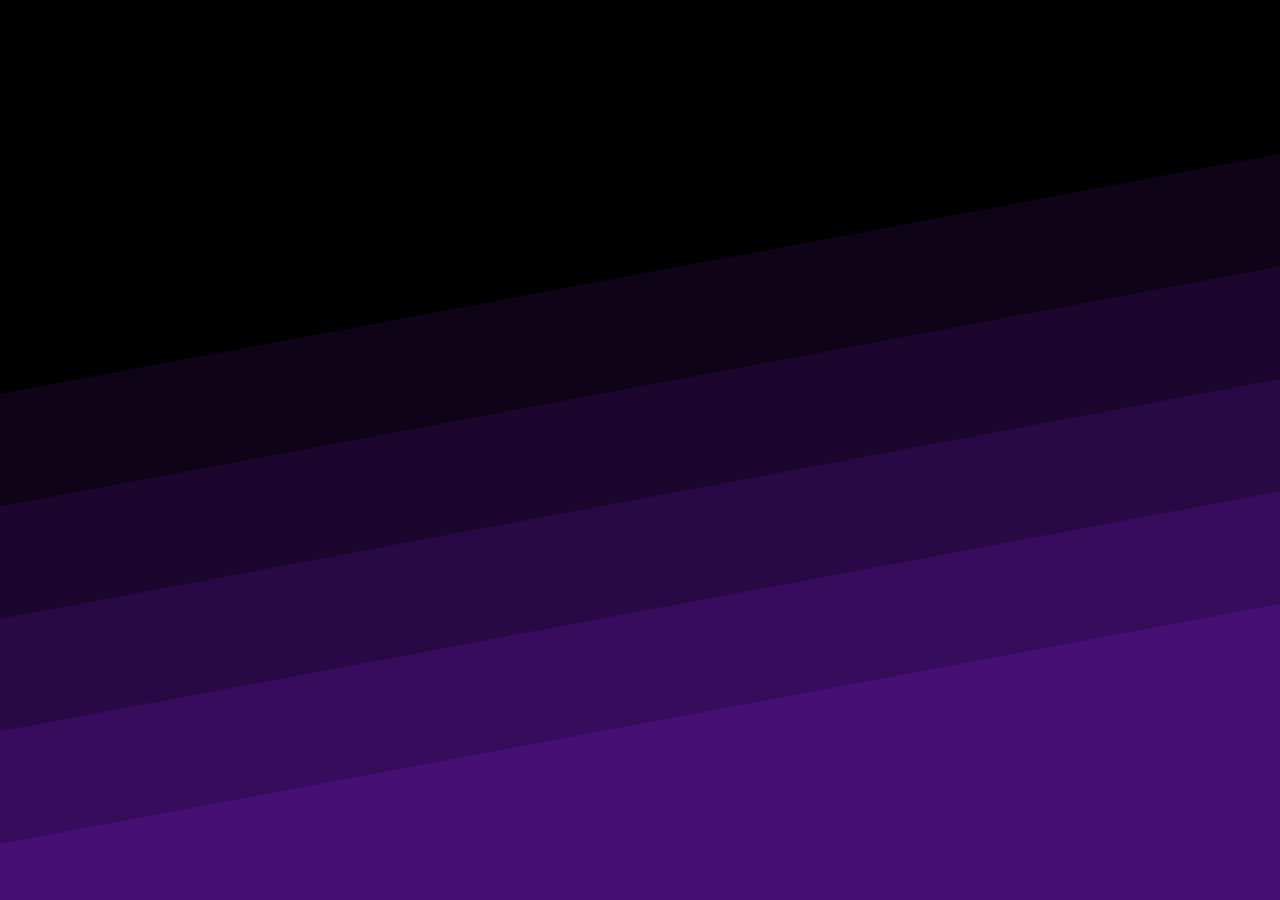
==== index.html @ 8eec9429 "empezando ICARO de 0" ====
<!DOCTYPE html>
<html lang="es">
<head>
    <meta charset="UTF-8">
    <meta http-equiv="X-UA-Compatible" content="IE=edge">
    <meta name="viewport" content="width=device-width, initial-scale=1.0">
    <title>Icaro Tattoo - HOME</title>
    <link rel="shortcut icon" href="./img/rayo.ico" type="image/x-icon">
    <link rel="stylesheet" href="/estilos.css">
</head>
<body class="grilla_home">
    <section class="top"></section>
    <section class="nav"></section>
    <section class="tit1"></section>
    <section class="tit2"></section>
    <section class="rayo"></section>
    <section class="img_home"></section>
</body>
</html>
---- estilos.css ----
@import url('https://fonts.googleapis.com/css2?family=Anton&display=swap');
@import url('https://fonts.googleapis.com/css2?family=Pathway+Gothic+One&family=Teko:wght@300&display=swap');
*{
    margin: 0;
    padding: 0;
}
@media only screen and (min-width: 1020px){
.grilla_home{
    display: grid ;
    grid-template-columns: repeat(12 1fr);
    grid-template-rows: repeat(8 1fr);
    background-color: #000000;
background-image: url("data:image/svg+xml,%3Csvg xmlns='http://www.w3.org/2000/svg' width='100%25' height='100%25' viewBox='0 0 1600 800'%3E%3Cg %3E%3Cpolygon fill='%230e0317' points='1600 160 0 460 0 350 1600 50'/%3E%3Cpolygon fill='%231c062e' points='1600 260 0 560 0 450 1600 150'/%3E%3Cpolygon fill='%23290945' points='1600 360 0 660 0 550 1600 250'/%3E%3Cpolygon fill='%23370c5c' points='1600 460 0 760 0 650 1600 350'/%3E%3Cpolygon fill='%23450F73' points='1600 800 0 800 0 750 1600 450'/%3E%3C/g%3E%3C/svg%3E");
background-attachment: fixed;
background-size: cover;
}
.top{
    grid-area: top;
}
.nav{
    grid-area: nav;
}
.tit1{
    grid-area: tit1;
}
.tit2{
    grid-area: tit2;
}
.rayo{
    grid-area: rayo;
}
.img_home{
    grid-area: img_home;
}
}
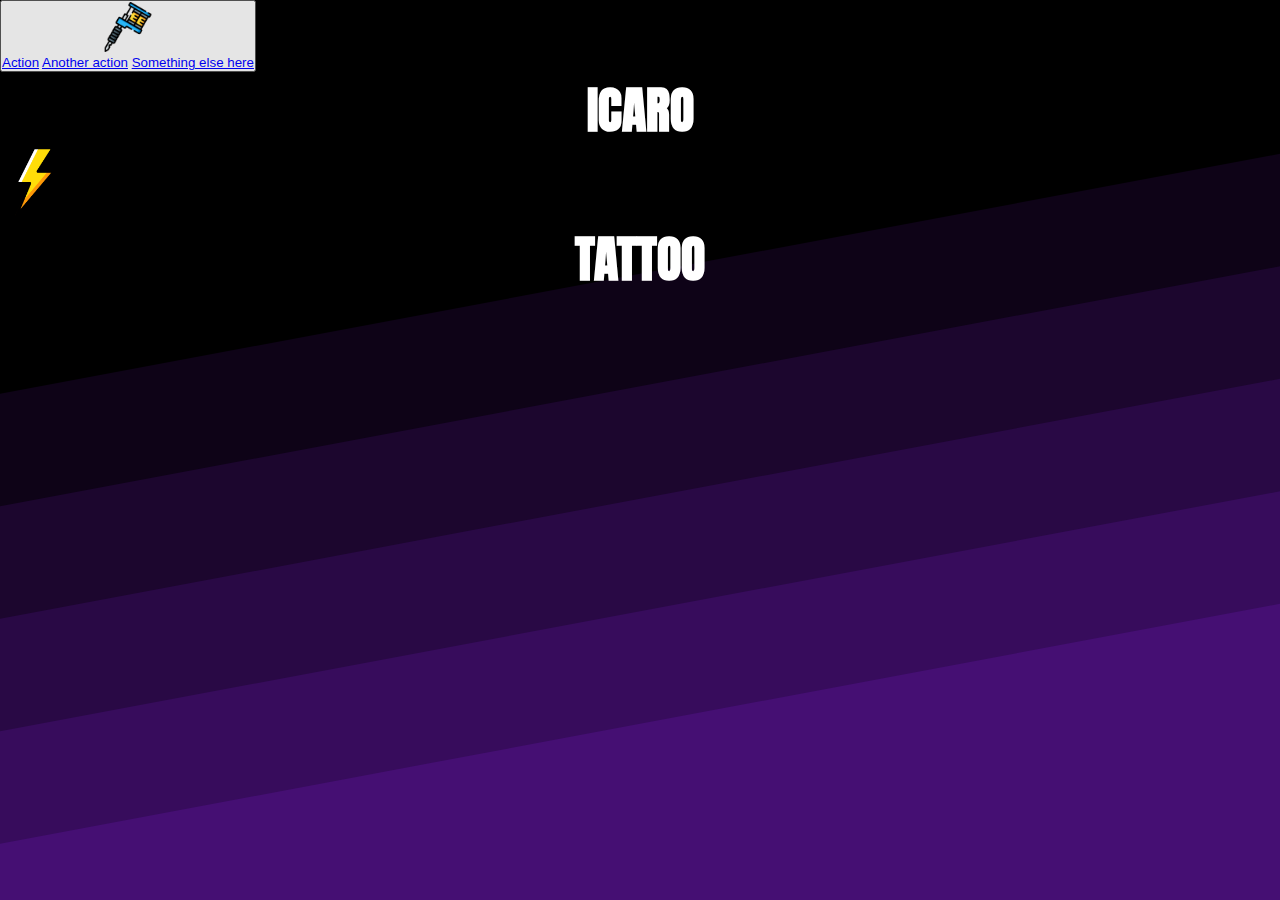
==== commit ad732397: "index y cont OK" ====
--- a/index.html
+++ b/index.html
@@ -6,14 +6,33 @@
     <meta name="viewport" content="width=device-width, initial-scale=1.0">
     <title>Icaro Tattoo - HOME</title>
     <link rel="shortcut icon" href="./img/rayo.ico" type="image/x-icon">
+    <link rel="stylesheet" href="https://cdn.jsdelivr.net/npm/bootstrap@4.6.1/dist/css/bootstrap.min.css" integrity="sha384-zCbKRCUGaJDkqS1kPbPd7TveP5iyJE0EjAuZQTgFLD2ylzuqKfdKlfG/eSrtxUkn" crossorigin="anonymous">
     <link rel="stylesheet" href="/estilos.css">
 </head>
-<body class="grilla_home">
-    <section class="top"></section>
-    <section class="nav"></section>
-    <section class="tit1"></section>
-    <section class="tit2"></section>
-    <section class="rayo"></section>
-    <section class="img_home"></section>
+<body>
+    <div class="container-fluid">
+        <div class="row">
+            <div class="dropdown">
+              <button class="btn btn-secondary dropdown-toggle" type="button" id="dropdownMenuButton" data-toggle="dropdown" aria-expanded="false">
+                <img src="./img/maquina-de-tatuar.png" alt="" width="50px" height="50px">
+              
+              <div class="dropdown-menu" aria-labelledby="dropdownMenuButton">
+                <a class="dropdown-item" href="#">Action</a>
+                <a class="dropdown-item" href="#">Another action</a>
+                <a class="dropdown-item" href="#">Something else here</a>
+                
+              </div>
+            </button>
+            </div>
+        <h1 class="titulo col-4 d-flex justify-content-end">ICARO</h1>
+        <img src="./img/flash (1).png" alt="" height="70px" width="70px">
+        <h1 class="titulo col-4 d-flex justify-content-start">TATTOO</h1>
+        </div>
+    </div>
+
+
+<script src="https://cdn.jsdelivr.net/npm/jquery@3.5.1/dist/jquery.slim.min.js" integrity="sha384-DfXdz2htPH0lsSSs5nCTpuj/zy4C+OGpamoFVy38MVBnE+IbbVYUew+OrCXaRkfj" crossorigin="anonymous"></script>
+<script src="https://cdn.jsdelivr.net/npm/popper.js@1.16.1/dist/umd/popper.min.js" integrity="sha384-9/reFTGAW83EW2RDu2S0VKaIzap3H66lZH81PoYlFhbGU+6BZp6G7niu735Sk7lN" crossorigin="anonymous"></script>
+<script src="https://cdn.jsdelivr.net/npm/bootstrap@4.6.1/dist/js/bootstrap.min.js" integrity="sha384-VHvPCCyXqtD5DqJeNxl2dtTyhF78xXNXdkwX1CZeRusQfRKp+tA7hAShOK/B/fQ2" crossorigin="anonymous"></script>
 </body>
 </html>--- a/estilos.css
+++ b/estilos.css
@@ -4,32 +4,20 @@
     margin: 0;
     padding: 0;
 }
-@media only screen and (min-width: 1020px){
-.grilla_home{
-    display: grid ;
-    grid-template-columns: repeat(12 1fr);
-    grid-template-rows: repeat(8 1fr);
+
+.dropdown{
+    background-color: rgba(0, 0, 0, 0.863);
+border-radius: 10%;
+}
+.titulo{
+    font-family: 'Anton', sans-serif;
+    font-size: 50px;
+    color: white;
+    text-align: center;
+}
+body{
     background-color: #000000;
 background-image: url("data:image/svg+xml,%3Csvg xmlns='http://www.w3.org/2000/svg' width='100%25' height='100%25' viewBox='0 0 1600 800'%3E%3Cg %3E%3Cpolygon fill='%230e0317' points='1600 160 0 460 0 350 1600 50'/%3E%3Cpolygon fill='%231c062e' points='1600 260 0 560 0 450 1600 150'/%3E%3Cpolygon fill='%23290945' points='1600 360 0 660 0 550 1600 250'/%3E%3Cpolygon fill='%23370c5c' points='1600 460 0 760 0 650 1600 350'/%3E%3Cpolygon fill='%23450F73' points='1600 800 0 800 0 750 1600 450'/%3E%3C/g%3E%3C/svg%3E");
 background-attachment: fixed;
 background-size: cover;
 }
-.top{
-    grid-area: top;
-}
-.nav{
-    grid-area: nav;
-}
-.tit1{
-    grid-area: tit1;
-}
-.tit2{
-    grid-area: tit2;
-}
-.rayo{
-    grid-area: rayo;
-}
-.img_home{
-    grid-area: img_home;
-}
-}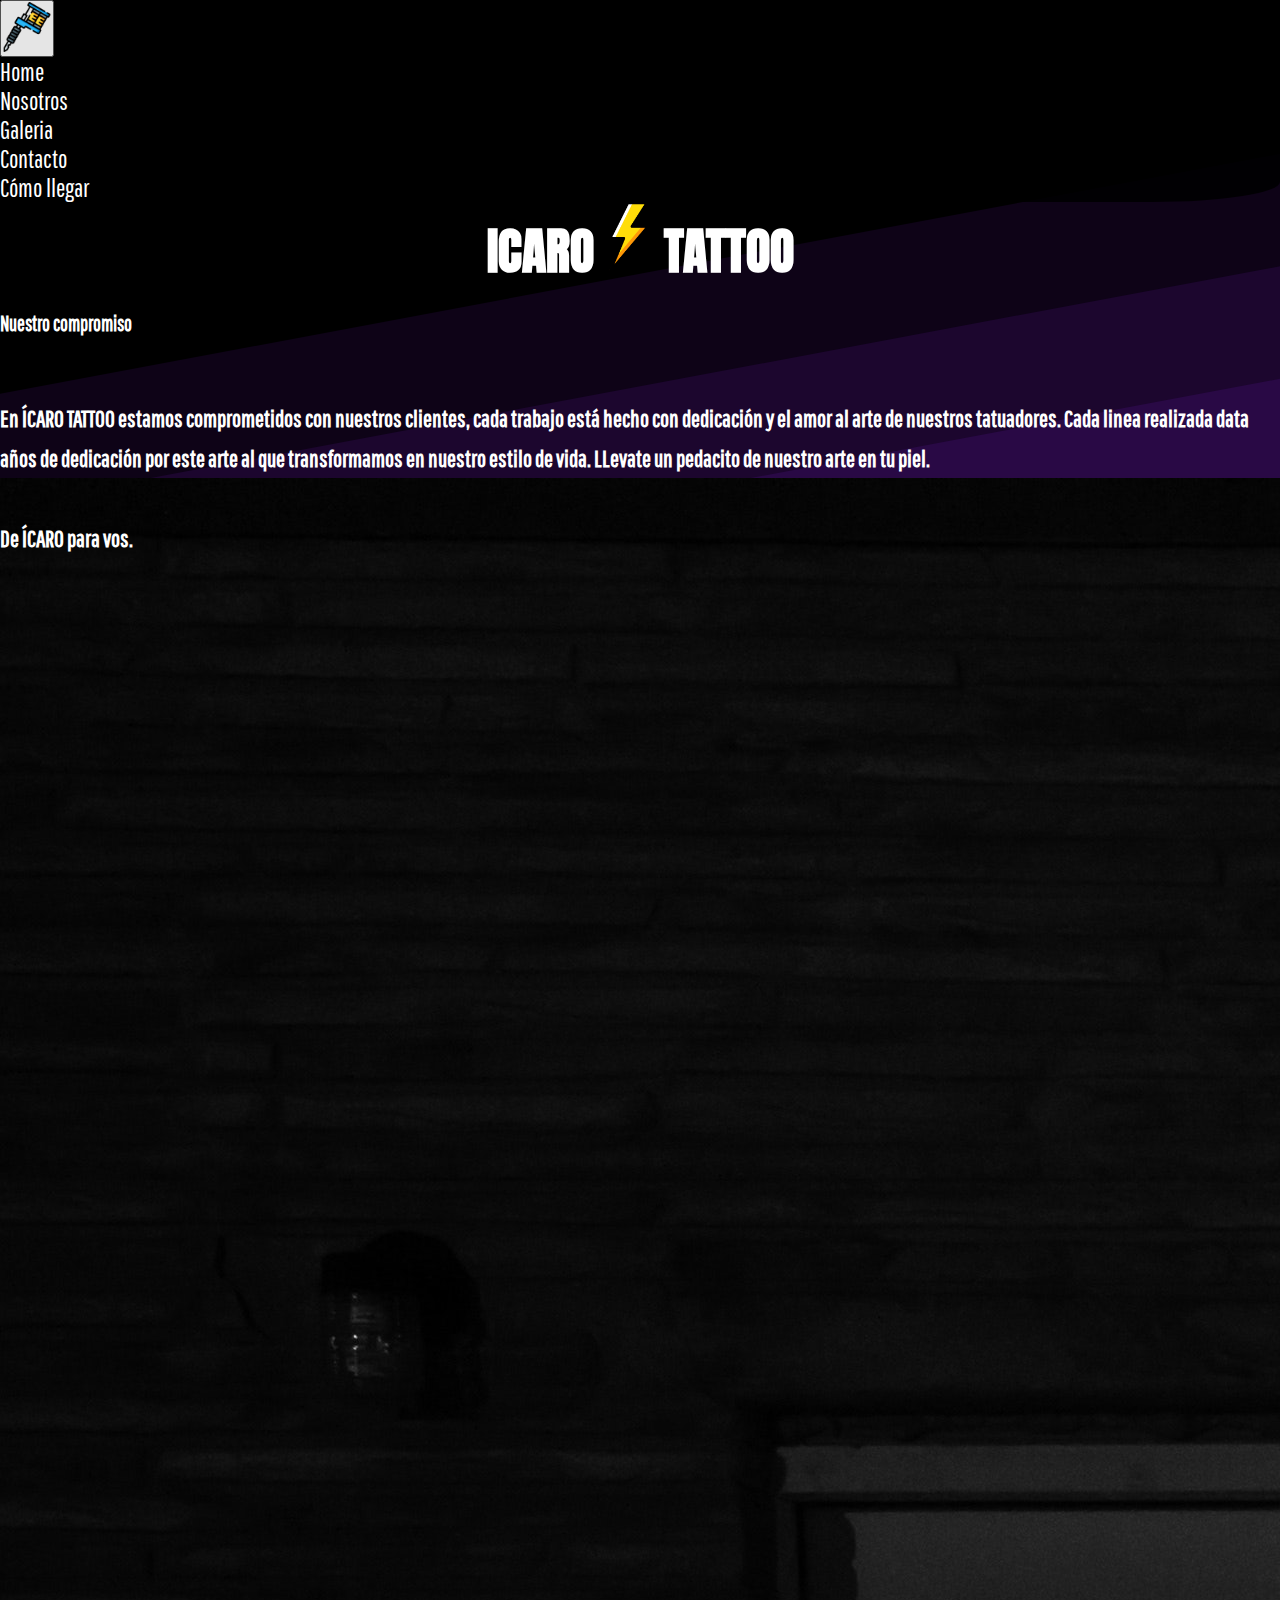
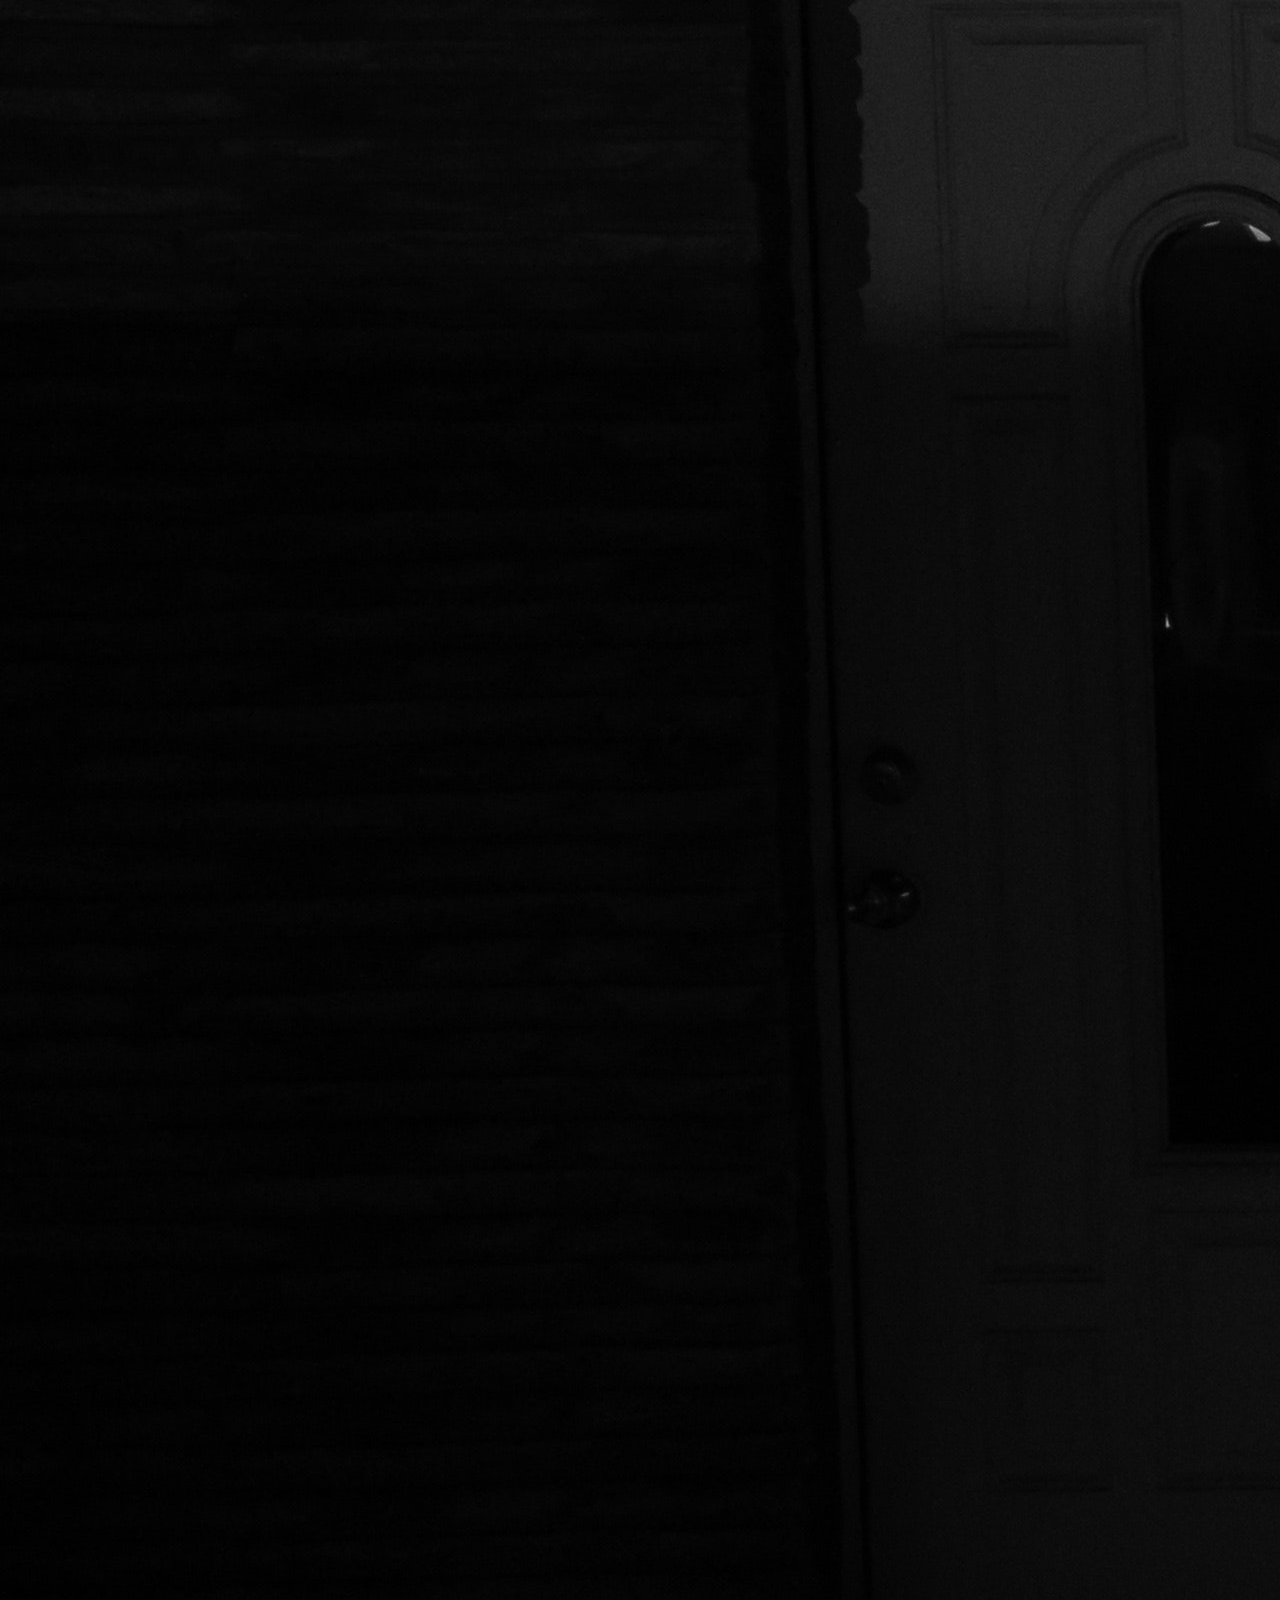
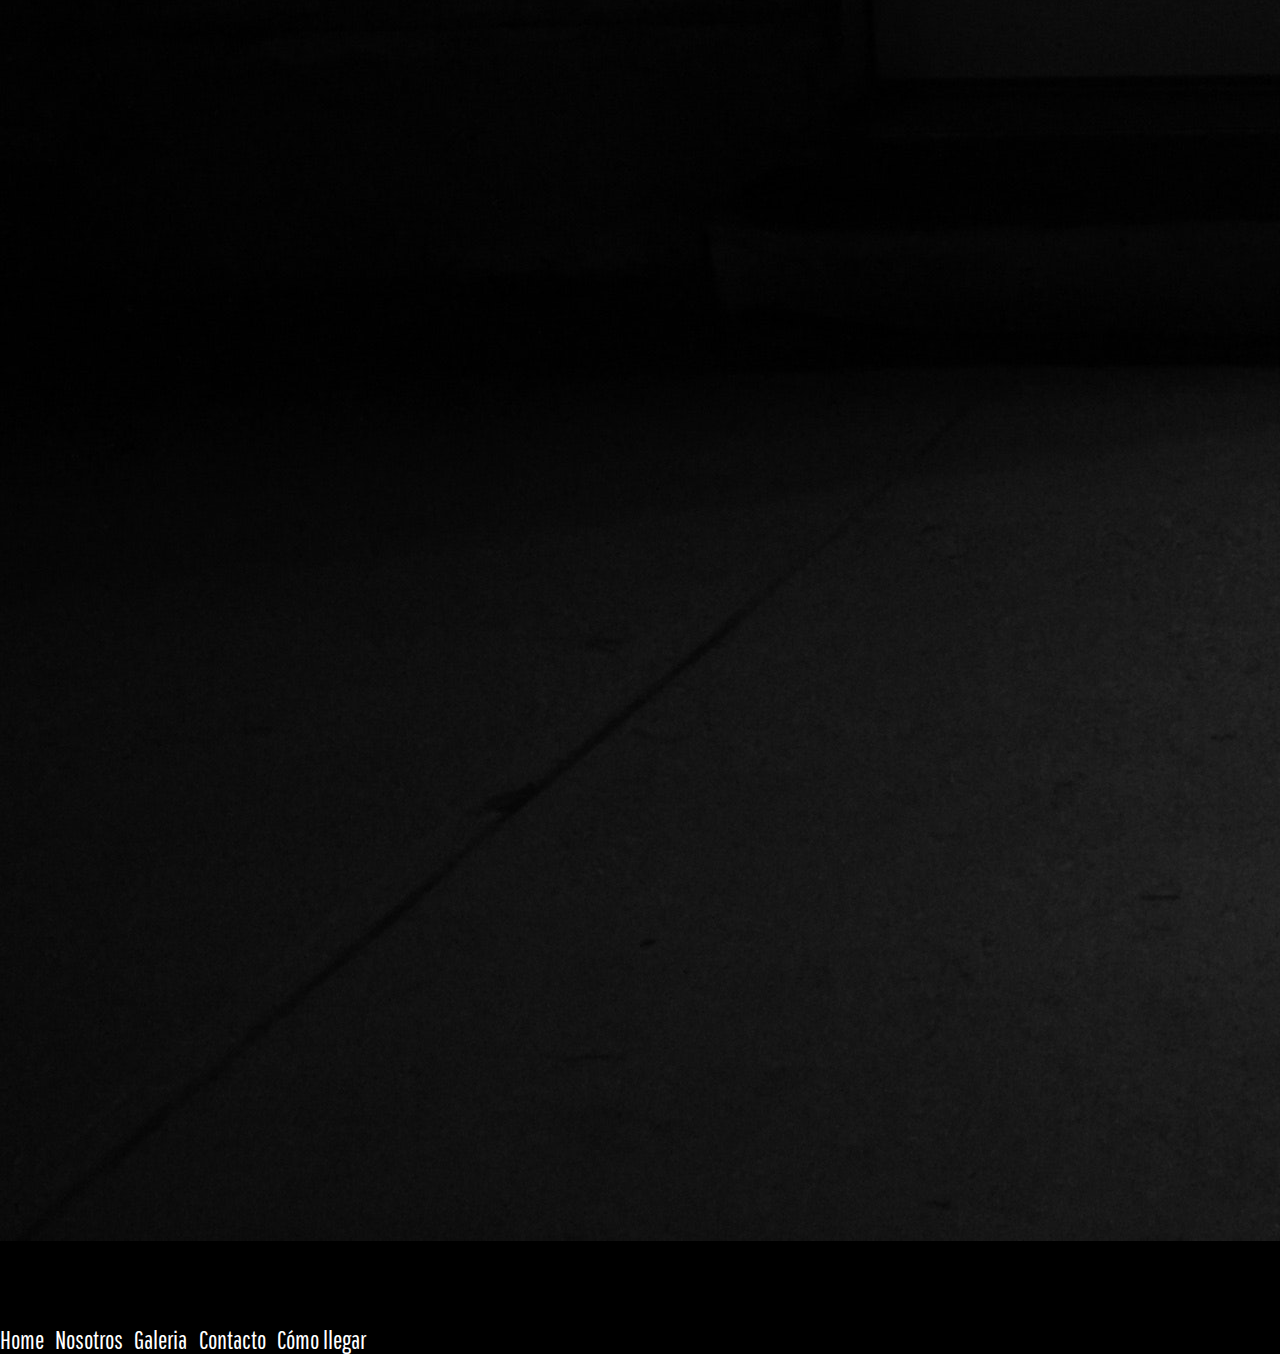
==== commit 7cf2b116: "2da entrega" ====
--- a/index.html
+++ b/index.html
@@ -12,24 +12,38 @@
 <body>
     <div class="container-fluid">
         <div class="row">
-            <div class="dropdown">
+            <div class="dropdown col-md-2">
               <button class="btn btn-secondary dropdown-toggle" type="button" id="dropdownMenuButton" data-toggle="dropdown" aria-expanded="false">
                 <img src="./img/maquina-de-tatuar.png" alt="" width="50px" height="50px">
-              
+              </button>
               <div class="dropdown-menu" aria-labelledby="dropdownMenuButton">
-                <a class="dropdown-item" href="#">Action</a>
-                <a class="dropdown-item" href="#">Another action</a>
-                <a class="dropdown-item" href="#">Something else here</a>
+                <li><a class="dropdown-item" href="./index.html">Home</a></li>
+                <li><a class="dropdown-item" href="./pages/nosotros.html">Nosotros</a></li>
+                <li><a class="dropdown-item" href="./pages/galeria.html">Galeria</a></li>
+                <li><a class="dropdown-item" href="./pages/contacto.html">Contacto</a></li>
+                <li><a class="dropdown-item" href="./pages/comollegar.html">Cómo llegar</a></li>
                 
               </div>
-            </button>
             </div>
-        <h1 class="titulo col-4 d-flex justify-content-end">ICARO</h1>
-        <img src="./img/flash (1).png" alt="" height="70px" width="70px">
-        <h1 class="titulo col-4 d-flex justify-content-start">TATTOO</h1>
+          <h1 class="titulo col-lg-4 col-md-3">ICARO<img class="rayo" src="./img/flash (1).png" alt="" height="70px" width="70px">TATTOO</h1>
         </div>
     </div>
-
+    <div class="container-fluid">
+      <div class="row subtitulo"><h2>Nuestro compromiso</h2></div>
+      <div class="row">
+        <div class="compromiso col-lg-6 col-md-8">En ÍCARO TATTOO estamos comprometidos con nuestros clientes, cada trabajo está hecho con dedicación y el amor al arte de nuestros tatuadores. Cada linea realizada data años de dedicación por este arte al que transformamos en nuestro estilo de vida. LLevate un pedacito de nuestro arte en tu piel. <br><br> De ÍCARO para vos.</div>
+        <img src="./img/tattoo.jpg" alt="" class="col-lg-6 col-md-8 card float-right">
+      </div>
+    </div>
+    <div class="container-fluid footer text-right">
+      <p>
+      <a href="/index.html">Home</a> | 
+      <a href="/pages/nosotros.html">Nosotros</a> | 
+      <a href="/pages/galeria.html">Galeria</a> | 
+      <a href="/pages/contacto.html">Contacto</a> | 
+      <a href="/pages/como llegar.html">Cómo llegar</a>
+      </p>        
+    </div>
 
 <script src="https://cdn.jsdelivr.net/npm/jquery@3.5.1/dist/jquery.slim.min.js" integrity="sha384-DfXdz2htPH0lsSSs5nCTpuj/zy4C+OGpamoFVy38MVBnE+IbbVYUew+OrCXaRkfj" crossorigin="anonymous"></script>
 <script src="https://cdn.jsdelivr.net/npm/popper.js@1.16.1/dist/umd/popper.min.js" integrity="sha384-9/reFTGAW83EW2RDu2S0VKaIzap3H66lZH81PoYlFhbGU+6BZp6G7niu735Sk7lN" crossorigin="anonymous"></script>
--- a/estilos.css
+++ b/estilos.css
@@ -14,6 +14,14 @@
     font-size: 50px;
     color: white;
     text-align: center;
+    animation-name: bienvenida;
+    animation-duration: 5s;
+    animation-iteration-count: 1;
+    animation-delay: 2.5s;
+}
+.rayo{
+    animation-name: rayo;
+    animation-duration: 5s;
 }
 body{
     background-color: #000000;
@@ -21,3 +29,168 @@
 background-attachment: fixed;
 background-size: cover;
 }
+a:hover{
+    color: rgba(155, 0, 0, 0.717);
+}
+a{
+    color: white;
+    text-decoration: solid;
+    font-family: 'Pathway Gothic One', sans-serif;
+    font-size: 25px;
+}
+.footer{
+    position: absolute;
+    transform: translate(0,80px);
+}
+.subtitulo{
+    font-size: 14px;
+        font-weight: bold;
+        font-family: 'Pathway Gothic One', sans-serif;
+        color: rgb(255, 255, 255);
+        line-height: 30px;
+        transform: translate(0,20px);
+        margin: 0;   
+}
+.compromiso{
+    font-size: 24px;
+        font-weight: bold;
+        font-family: 'Pathway Gothic One', sans-serif;
+        color: rgb(255, 255, 255);
+        line-height: 40px; 
+    transform: translate(0,80px); 
+}
+form{
+    color: white;
+    transform: translate(0,50px);
+    margin: 10px;
+}
+label{
+    color: white;
+}
+.formulariobtn{
+    background-color: rgb(128, 18, 128);
+}
+.imgcon{
+    align-self: center;
+    transform: translate(50px,0);
+}
+.mapa{
+    transform: translate(0,30px);
+    margin-left: 30px;
+}
+.textllegar{
+    transform: translate(0,20px);
+    margin-left: 30px;
+    font-size: 24px;
+    font-family: 'Pathway Gothic One', sans-serif;
+    color: rgb(255, 255, 255);
+}
+.imgrow{
+    transform: translate(0,20px);
+    max-height: 400px;
+    margin: 5px;
+}
+.galeria:hover{
+    transform: scale(1.1);
+    transition: 2s;
+    z-index: 1;
+}
+@keyframes rayo{
+    10%{
+        opacity: 0;
+    }
+    20%{
+        opacity: 1;
+    }
+    30%{
+        opacity: 0;
+    }
+    40%{
+        opacity: 1;
+    }
+    50%{
+        opacity: 0;
+    }
+}
+@keyframes bienvenida{
+    10%{
+        opacity: 0;
+    }
+    15%{
+        opacity: 1;
+        color: white;
+    }
+    20%{
+        opacity: 0;
+    }
+    25%{
+        opacity: 1;
+        color: black;
+    }
+    30%{
+        opacity: 0;
+    }
+    35%{
+        opacity: 1;
+        color: white;
+    }
+    40%{
+        opacity: 0;
+    }
+    45%{
+        opacity: 1;
+        color: black;
+    }
+    50%{
+        opacity: 0;
+    }
+    55%{
+        opacity: 1;
+        color: white;
+    }
+    60%{
+        opacity: 0;
+    }
+    65%{
+        opacity: 1;
+        color: black;
+    }
+    70%{
+        opacity: 0;
+    }
+    75%{
+        opacity: 1;
+        color: white;
+    }
+    80%{
+        opacity: 0;
+    }
+    85%{
+        opacity: 1;
+        color: black;
+    }
+    90%{
+        opacity: 0;
+    }
+    95%{
+        opacity: 1;
+        color: white;
+    }
+
+}
+@media only screen and (max-width:776px){
+    .imgcon{
+        opacity: 0;
+    }
+    .mapa{
+        height: 200px;
+        width: 1vh;
+    }
+    .footer{
+        transform: translate(0,300px);
+    }
+    .imgnos{
+        opacity: 0;
+    }
+}
+
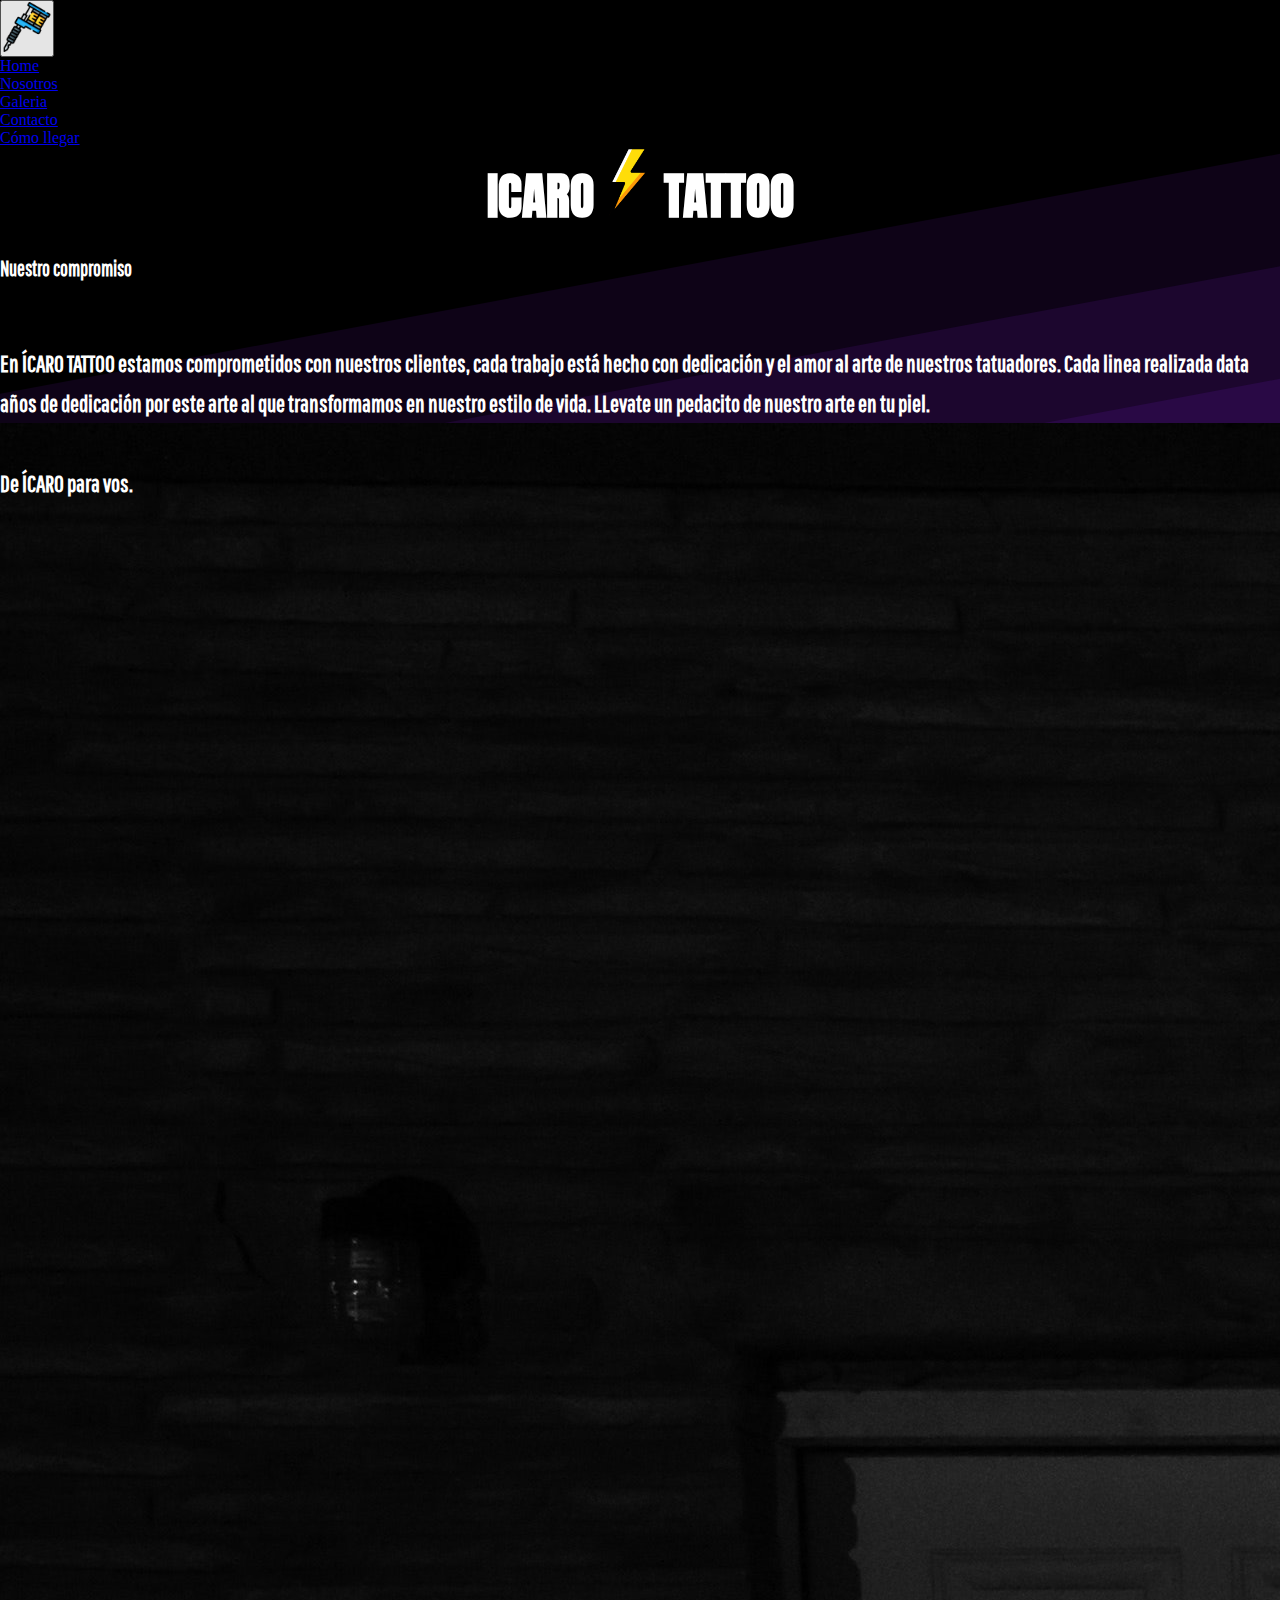
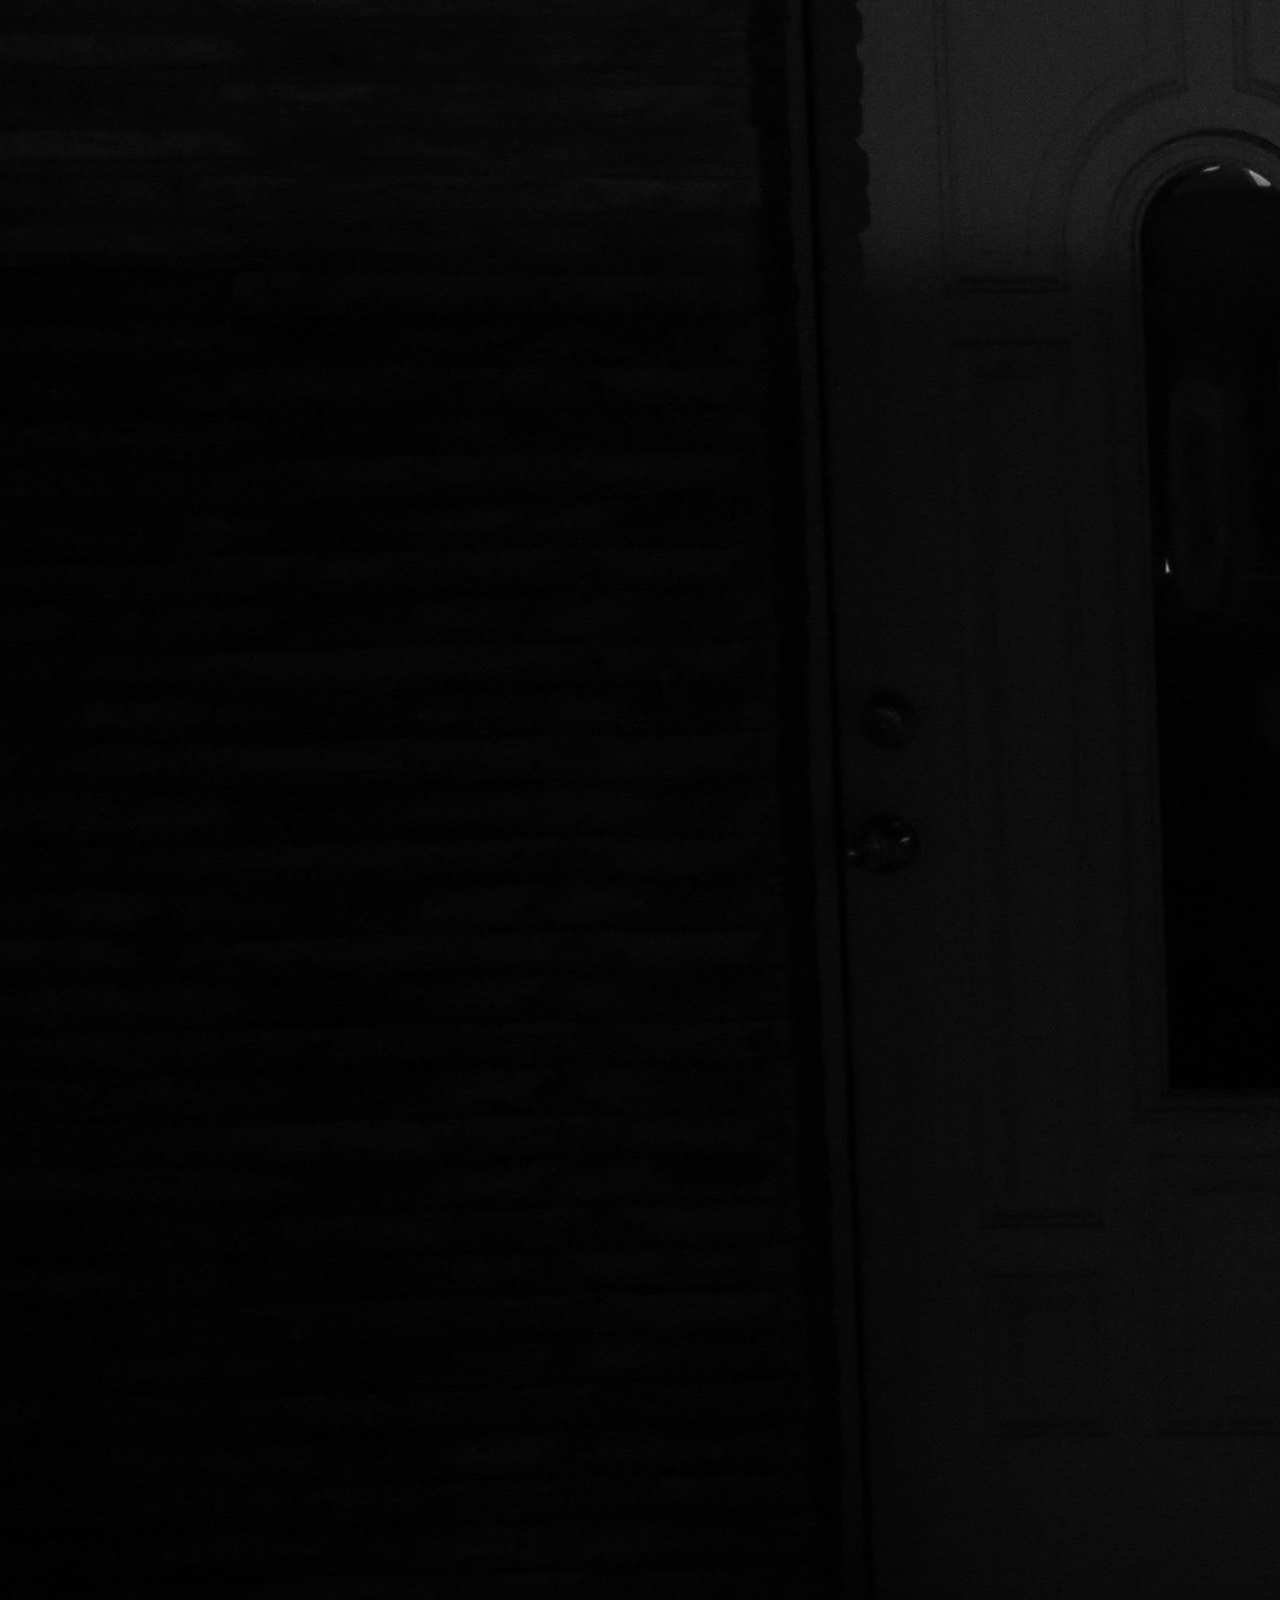
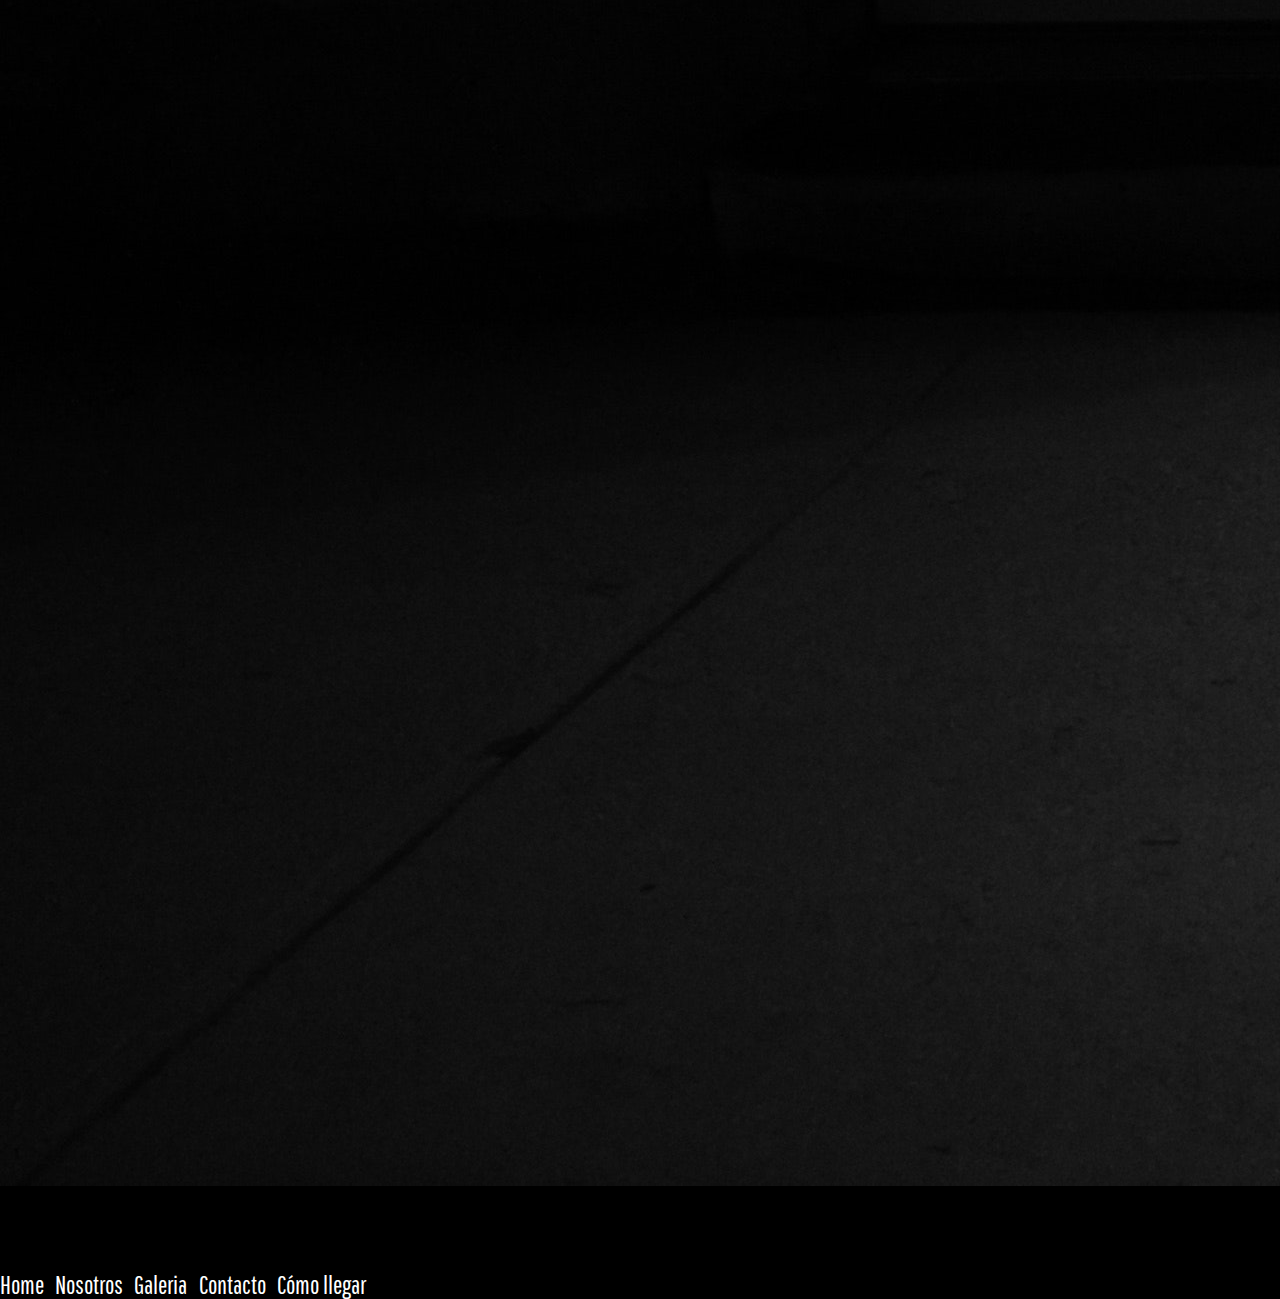
==== commit 41b308d0: "etiquetas corregidas" ====
--- a/index.html
+++ b/index.html
@@ -10,9 +10,9 @@
     <link rel="stylesheet" href="/estilos.css">
 </head>
 <body>
-    <div class="container-fluid">
+    <header class="container-fluid">
         <div class="row">
-            <div class="dropdown col-md-2">
+            <nav class="dropdown col-md-2">
               <button class="btn btn-secondary dropdown-toggle" type="button" id="dropdownMenuButton" data-toggle="dropdown" aria-expanded="false">
                 <img src="./img/maquina-de-tatuar.png" alt="" width="50px" height="50px">
               </button>
@@ -24,18 +24,18 @@
                 <li><a class="dropdown-item" href="./pages/comollegar.html">Cómo llegar</a></li>
                 
               </div>
-            </div>
+            </nav>
           <h1 class="titulo col-lg-4 col-md-3">ICARO<img class="rayo" src="./img/flash (1).png" alt="" height="70px" width="70px">TATTOO</h1>
         </div>
-    </div>
-    <div class="container-fluid">
+    </header>
+    <main class="container-fluid">
       <div class="row subtitulo"><h2>Nuestro compromiso</h2></div>
       <div class="row">
         <div class="compromiso col-lg-6 col-md-8">En ÍCARO TATTOO estamos comprometidos con nuestros clientes, cada trabajo está hecho con dedicación y el amor al arte de nuestros tatuadores. Cada linea realizada data años de dedicación por este arte al que transformamos en nuestro estilo de vida. LLevate un pedacito de nuestro arte en tu piel. <br><br> De ÍCARO para vos.</div>
         <img src="./img/tattoo.jpg" alt="" class="col-lg-6 col-md-8 card float-right">
       </div>
-    </div>
-    <div class="container-fluid footer text-right">
+    </main>
+    <footer class="container-fluid footer text-right">
       <p>
       <a href="/index.html">Home</a> | 
       <a href="/pages/nosotros.html">Nosotros</a> | 
@@ -43,7 +43,7 @@
       <a href="/pages/contacto.html">Contacto</a> | 
       <a href="/pages/como llegar.html">Cómo llegar</a>
       </p>        
-    </div>
+    </footer>
 
 <script src="https://cdn.jsdelivr.net/npm/jquery@3.5.1/dist/jquery.slim.min.js" integrity="sha384-DfXdz2htPH0lsSSs5nCTpuj/zy4C+OGpamoFVy38MVBnE+IbbVYUew+OrCXaRkfj" crossorigin="anonymous"></script>
 <script src="https://cdn.jsdelivr.net/npm/popper.js@1.16.1/dist/umd/popper.min.js" integrity="sha384-9/reFTGAW83EW2RDu2S0VKaIzap3H66lZH81PoYlFhbGU+6BZp6G7niu735Sk7lN" crossorigin="anonymous"></script>
--- a/estilos.css
+++ b/estilos.css
@@ -1,196 +1,323 @@
-@import url('https://fonts.googleapis.com/css2?family=Anton&display=swap');
-@import url('https://fonts.googleapis.com/css2?family=Pathway+Gothic+One&family=Teko:wght@300&display=swap');
-*{
-    margin: 0;
-    padding: 0;
-}
-
-.dropdown{
-    background-color: rgba(0, 0, 0, 0.863);
-border-radius: 10%;
-}
-.titulo{
-    font-family: 'Anton', sans-serif;
-    font-size: 50px;
-    color: white;
-    text-align: center;
-    animation-name: bienvenida;
-    animation-duration: 5s;
-    animation-iteration-count: 1;
-    animation-delay: 2.5s;
-}
-.rayo{
-    animation-name: rayo;
-    animation-duration: 5s;
-}
-body{
-    background-color: #000000;
-background-image: url("data:image/svg+xml,%3Csvg xmlns='http://www.w3.org/2000/svg' width='100%25' height='100%25' viewBox='0 0 1600 800'%3E%3Cg %3E%3Cpolygon fill='%230e0317' points='1600 160 0 460 0 350 1600 50'/%3E%3Cpolygon fill='%231c062e' points='1600 260 0 560 0 450 1600 150'/%3E%3Cpolygon fill='%23290945' points='1600 360 0 660 0 550 1600 250'/%3E%3Cpolygon fill='%23370c5c' points='1600 460 0 760 0 650 1600 350'/%3E%3Cpolygon fill='%23450F73' points='1600 800 0 800 0 750 1600 450'/%3E%3C/g%3E%3C/svg%3E");
-background-attachment: fixed;
-background-size: cover;
-}
-a:hover{
-    color: rgba(155, 0, 0, 0.717);
-}
-a{
-    color: white;
-    text-decoration: solid;
-    font-family: 'Pathway Gothic One', sans-serif;
-    font-size: 25px;
-}
-.footer{
-    position: absolute;
-    transform: translate(0,80px);
-}
-.subtitulo{
-    font-size: 14px;
-        font-weight: bold;
-        font-family: 'Pathway Gothic One', sans-serif;
-        color: rgb(255, 255, 255);
-        line-height: 30px;
-        transform: translate(0,20px);
-        margin: 0;   
-}
-.compromiso{
-    font-size: 24px;
-        font-weight: bold;
-        font-family: 'Pathway Gothic One', sans-serif;
-        color: rgb(255, 255, 255);
-        line-height: 40px; 
-    transform: translate(0,80px); 
-}
-form{
-    color: white;
-    transform: translate(0,50px);
-    margin: 10px;
-}
-label{
-    color: white;
-}
-.formulariobtn{
-    background-color: rgb(128, 18, 128);
-}
-.imgcon{
-    align-self: center;
-    transform: translate(50px,0);
-}
-.mapa{
-    transform: translate(0,30px);
-    margin-left: 30px;
-}
-.textllegar{
-    transform: translate(0,20px);
-    margin-left: 30px;
-    font-size: 24px;
-    font-family: 'Pathway Gothic One', sans-serif;
-    color: rgb(255, 255, 255);
-}
-.imgrow{
-    transform: translate(0,20px);
-    max-height: 400px;
-    margin: 5px;
-}
-.galeria:hover{
-    transform: scale(1.1);
-    transition: 2s;
-    z-index: 1;
-}
-@keyframes rayo{
-    10%{
-        opacity: 0;
-    }
-    20%{
-        opacity: 1;
-    }
-    30%{
-        opacity: 0;
-    }
-    40%{
-        opacity: 1;
-    }
-    50%{
-        opacity: 0;
-    }
-}
-@keyframes bienvenida{
-    10%{
-        opacity: 0;
-    }
-    15%{
-        opacity: 1;
-        color: white;
-    }
-    20%{
-        opacity: 0;
-    }
-    25%{
-        opacity: 1;
-        color: black;
-    }
-    30%{
-        opacity: 0;
-    }
-    35%{
-        opacity: 1;
-        color: white;
-    }
-    40%{
-        opacity: 0;
-    }
-    45%{
-        opacity: 1;
-        color: black;
-    }
-    50%{
-        opacity: 0;
-    }
-    55%{
-        opacity: 1;
-        color: white;
-    }
-    60%{
-        opacity: 0;
-    }
-    65%{
-        opacity: 1;
-        color: black;
-    }
-    70%{
-        opacity: 0;
-    }
-    75%{
-        opacity: 1;
-        color: white;
-    }
-    80%{
-        opacity: 0;
-    }
-    85%{
-        opacity: 1;
-        color: black;
-    }
-    90%{
-        opacity: 0;
-    }
-    95%{
-        opacity: 1;
-        color: white;
-    }
-
-}
-@media only screen and (max-width:776px){
-    .imgcon{
-        opacity: 0;
-    }
-    .mapa{
-        height: 200px;
-        width: 1vh;
-    }
-    .footer{
-        transform: translate(0,300px);
-    }
-    .imgnos{
-        opacity: 0;
-    }
-}
-
+@import url("https://fonts.googleapis.com/css2?family=Anton&display=swap");
+@import url("https://fonts.googleapis.com/css2?family=Pathway+Gothic+One&family=Teko:wght@300&display=swap");
+* {
+  margin: 0;
+  padding: 0;
+}
+
+.dropdown {
+  background-color: rgba(0, 0, 0, 0.863);
+  border-radius: 10%;
+}
+
+.titulo {
+  font-family: 'Anton', sans-serif;
+  font-size: 50px;
+  color: white;
+  text-align: center;
+  -webkit-animation-name: bienvenida;
+          animation-name: bienvenida;
+  -webkit-animation-duration: 5s;
+          animation-duration: 5s;
+  -webkit-animation-iteration-count: 1;
+          animation-iteration-count: 1;
+  -webkit-animation-delay: 2.5s;
+          animation-delay: 2.5s;
+}
+
+.rayo {
+  -webkit-animation-name: rayo;
+          animation-name: rayo;
+  -webkit-animation-duration: 5s;
+          animation-duration: 5s;
+}
+
+body {
+  background-color: #000000;
+  background-image: url("data:image/svg+xml,%3Csvg xmlns='http://www.w3.org/2000/svg' width='100%25' height='100%25' viewBox='0 0 1600 800'%3E%3Cg %3E%3Cpolygon fill='%230e0317' points='1600 160 0 460 0 350 1600 50'/%3E%3Cpolygon fill='%231c062e' points='1600 260 0 560 0 450 1600 150'/%3E%3Cpolygon fill='%23290945' points='1600 360 0 660 0 550 1600 250'/%3E%3Cpolygon fill='%23370c5c' points='1600 460 0 760 0 650 1600 350'/%3E%3Cpolygon fill='%23450F73' points='1600 800 0 800 0 750 1600 450'/%3E%3C/g%3E%3C/svg%3E");
+  background-attachment: fixed;
+  background-size: cover;
+}
+
+.footer {
+  position: absolute;
+  -webkit-transform: translate(0, 80px);
+          transform: translate(0, 80px);
+}
+
+.footer a {
+  color: white;
+  -webkit-text-decoration: solid;
+          text-decoration: solid;
+  font-family: "Pathway Gothic One", sans-serif;
+  font-size: 25px;
+}
+
+.footer a:hover {
+  color: rgba(155, 0, 0, 0.717);
+}
+
+.subtitulo {
+  font-size: 14px;
+  font-weight: bold;
+  font-family: "Pathway Gothic One", sans-serif;
+  color: white;
+  line-height: 30px;
+  -webkit-transform: translate(0, 20px);
+          transform: translate(0, 20px);
+  margin: 0;
+}
+
+.compromiso {
+  font-size: 24px;
+  font-weight: bold;
+  font-family: "Pathway Gothic One", sans-serif;
+  color: white;
+  line-height: 40px;
+  -webkit-transform: translate(0, 80px);
+          transform: translate(0, 80px);
+}
+
+form {
+  color: white;
+  -webkit-transform: translate(0, 50px);
+          transform: translate(0, 50px);
+  margin: 10px;
+}
+
+label {
+  color: white;
+}
+
+.formulariobtn {
+  background-color: #801280;
+}
+
+.imgcon {
+  -ms-flex-item-align: center;
+      -ms-grid-row-align: center;
+      align-self: center;
+  -webkit-transform: translate(50px, 0);
+          transform: translate(50px, 0);
+}
+
+.mapa {
+  -webkit-transform: translate(0, 30px);
+          transform: translate(0, 30px);
+  margin-left: 30px;
+}
+
+.textllegar {
+  -webkit-transform: translate(0, 20px);
+          transform: translate(0, 20px);
+  margin-left: 30px;
+  font-size: 24px;
+  font-family: "Pathway Gothic One", sans-serif;
+  color: white;
+}
+
+.imgrow {
+  -webkit-transform: translate(0, 20px);
+          transform: translate(0, 20px);
+  max-height: 400px;
+  margin: 5px;
+}
+
+.galeria:hover {
+  -webkit-transform: scale(1.1);
+          transform: scale(1.1);
+  -webkit-transition: 2s;
+  transition: 2s;
+  z-index: 1;
+}
+
+@-webkit-keyframes rayo {
+  10% {
+    opacity: 0;
+  }
+  20% {
+    opacity: 1;
+  }
+  30% {
+    opacity: 0;
+  }
+  40% {
+    opacity: 1;
+  }
+  50% {
+    opacity: 0;
+  }
+}
+
+@keyframes rayo {
+  10% {
+    opacity: 0;
+  }
+  20% {
+    opacity: 1;
+  }
+  30% {
+    opacity: 0;
+  }
+  40% {
+    opacity: 1;
+  }
+  50% {
+    opacity: 0;
+  }
+}
+
+@-webkit-keyframes bienvenida {
+  10% {
+    opacity: 0;
+  }
+  15% {
+    opacity: 1;
+    color: white;
+  }
+  20% {
+    opacity: 0;
+  }
+  25% {
+    opacity: 1;
+    color: black;
+  }
+  30% {
+    opacity: 0;
+  }
+  35% {
+    opacity: 1;
+    color: white;
+  }
+  40% {
+    opacity: 0;
+  }
+  45% {
+    opacity: 1;
+    color: black;
+  }
+  50% {
+    opacity: 0;
+  }
+  55% {
+    opacity: 1;
+    color: white;
+  }
+  60% {
+    opacity: 0;
+  }
+  65% {
+    opacity: 1;
+    color: black;
+  }
+  70% {
+    opacity: 0;
+  }
+  75% {
+    opacity: 1;
+    color: white;
+  }
+  80% {
+    opacity: 0;
+  }
+  85% {
+    opacity: 1;
+    color: black;
+  }
+  90% {
+    opacity: 0;
+  }
+  95% {
+    opacity: 1;
+    color: white;
+  }
+}
+
+@keyframes bienvenida {
+  10% {
+    opacity: 0;
+  }
+  15% {
+    opacity: 1;
+    color: white;
+  }
+  20% {
+    opacity: 0;
+  }
+  25% {
+    opacity: 1;
+    color: black;
+  }
+  30% {
+    opacity: 0;
+  }
+  35% {
+    opacity: 1;
+    color: white;
+  }
+  40% {
+    opacity: 0;
+  }
+  45% {
+    opacity: 1;
+    color: black;
+  }
+  50% {
+    opacity: 0;
+  }
+  55% {
+    opacity: 1;
+    color: white;
+  }
+  60% {
+    opacity: 0;
+  }
+  65% {
+    opacity: 1;
+    color: black;
+  }
+  70% {
+    opacity: 0;
+  }
+  75% {
+    opacity: 1;
+    color: white;
+  }
+  80% {
+    opacity: 0;
+  }
+  85% {
+    opacity: 1;
+    color: black;
+  }
+  90% {
+    opacity: 0;
+  }
+  95% {
+    opacity: 1;
+    color: white;
+  }
+}
+
+@media only screen and (max-width: 776px) {
+  .imgcon {
+    opacity: 0;
+  }
+  .mapa {
+    height: 200px;
+    width: 1vh;
+  }
+  .footer {
+    -webkit-transform: translate(0, 300px);
+            transform: translate(0, 300px);
+  }
+  .imgnos {
+    opacity: 0;
+  }
+}
+
+.imgnos {
+  height: 400px;
+  width: 200px;
+}
+/*# sourceMappingURL=estilos.css.map */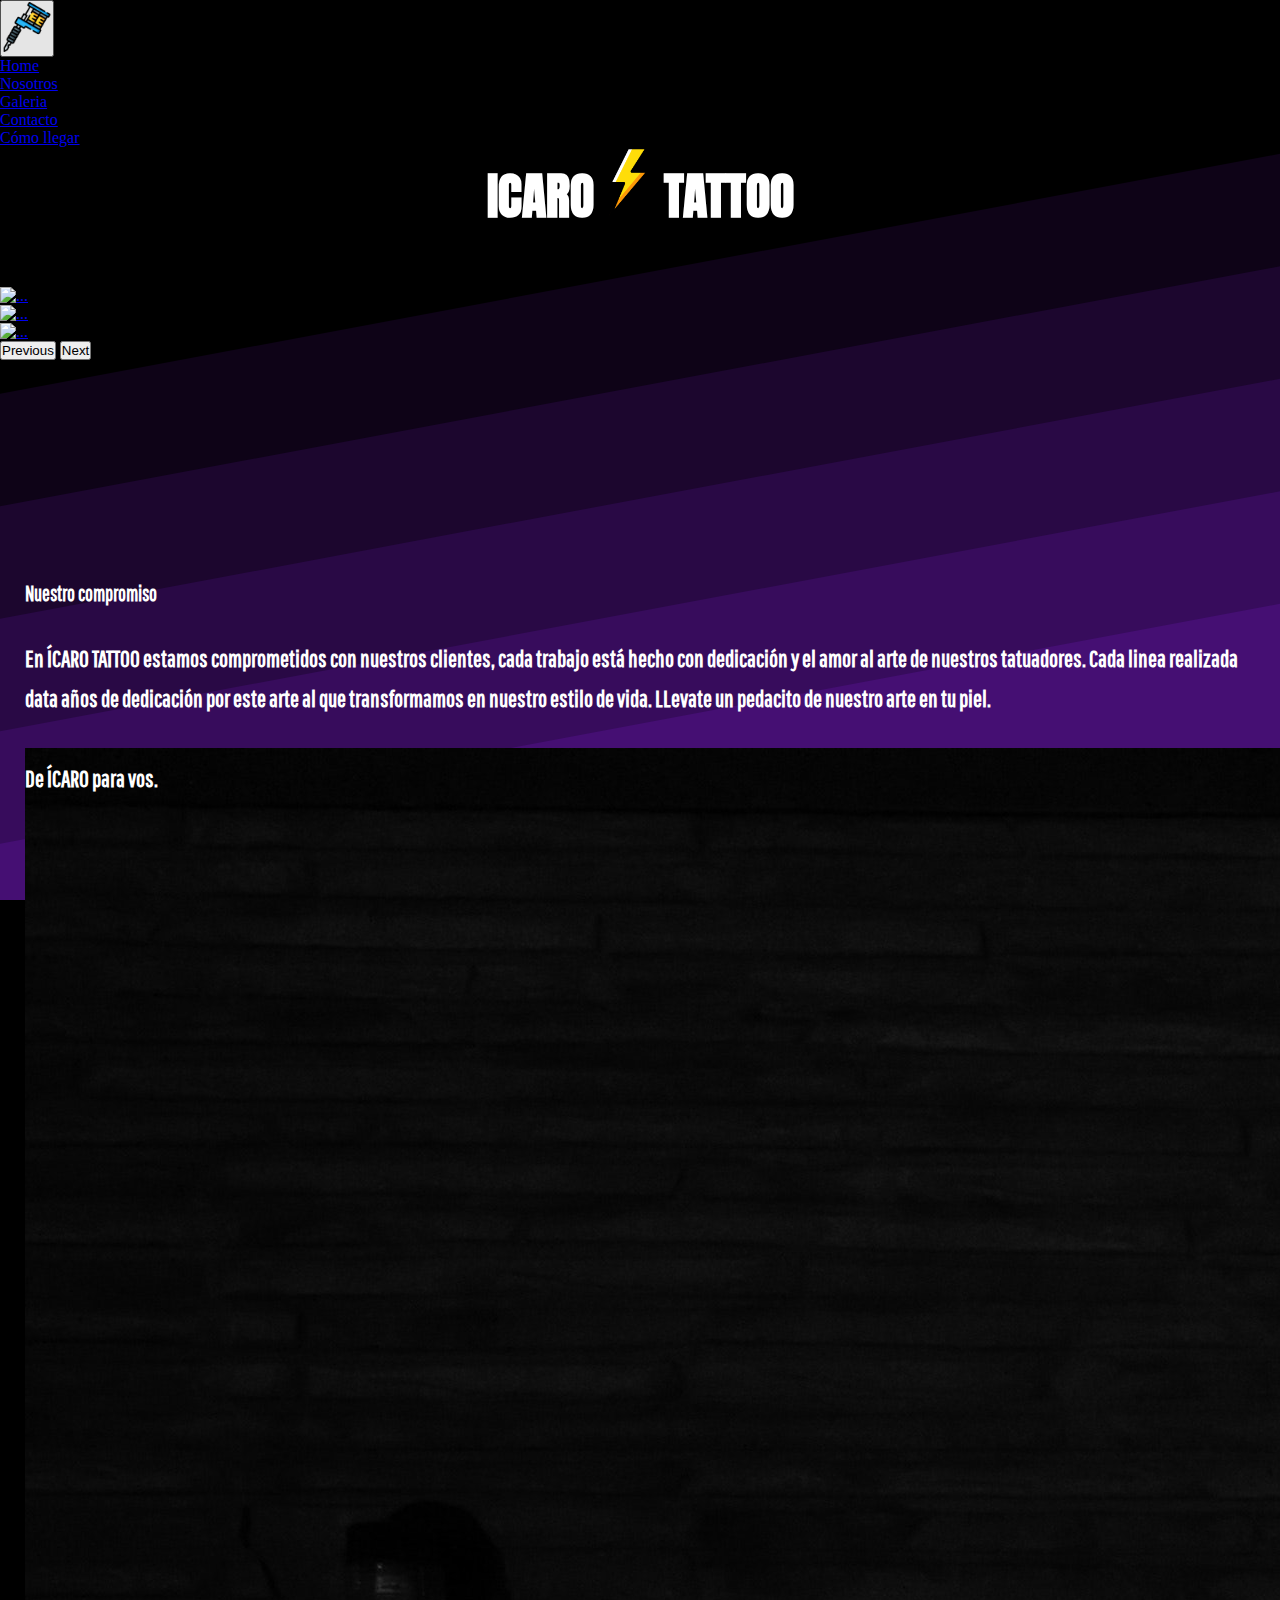
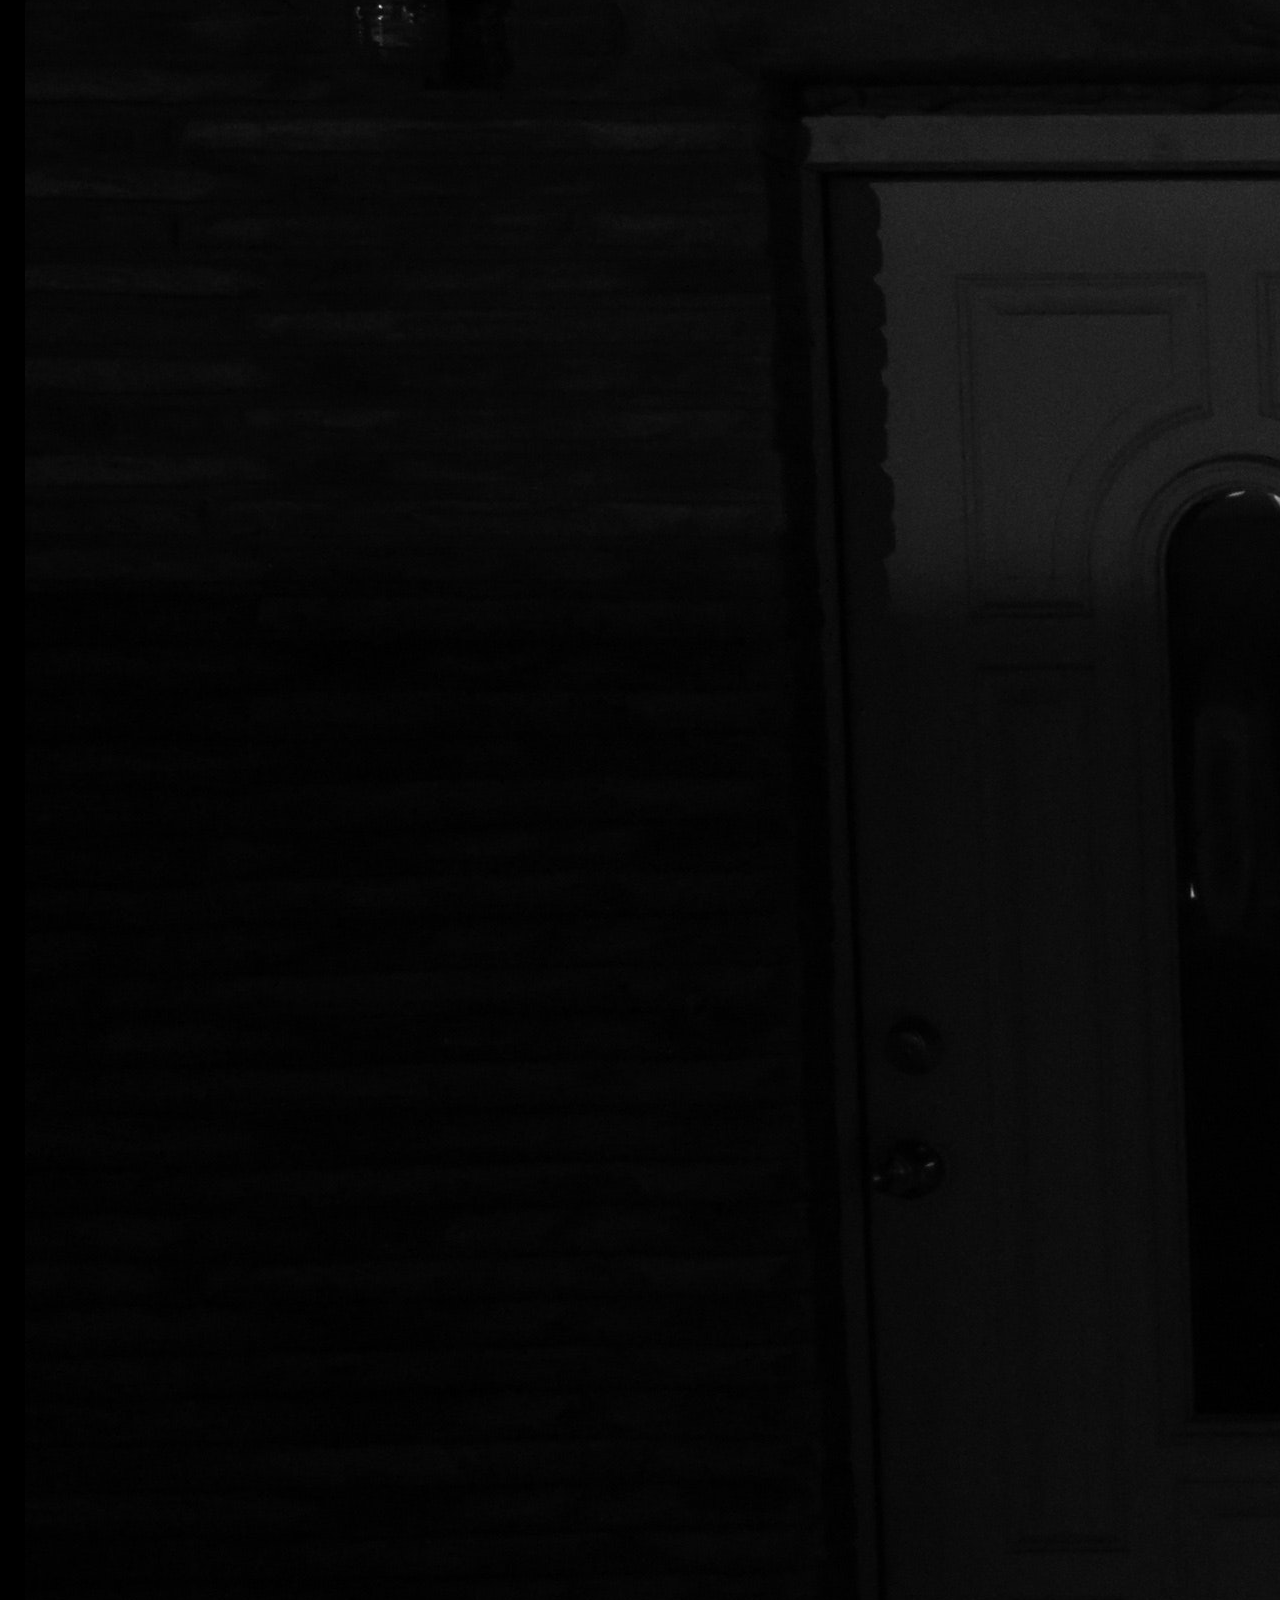
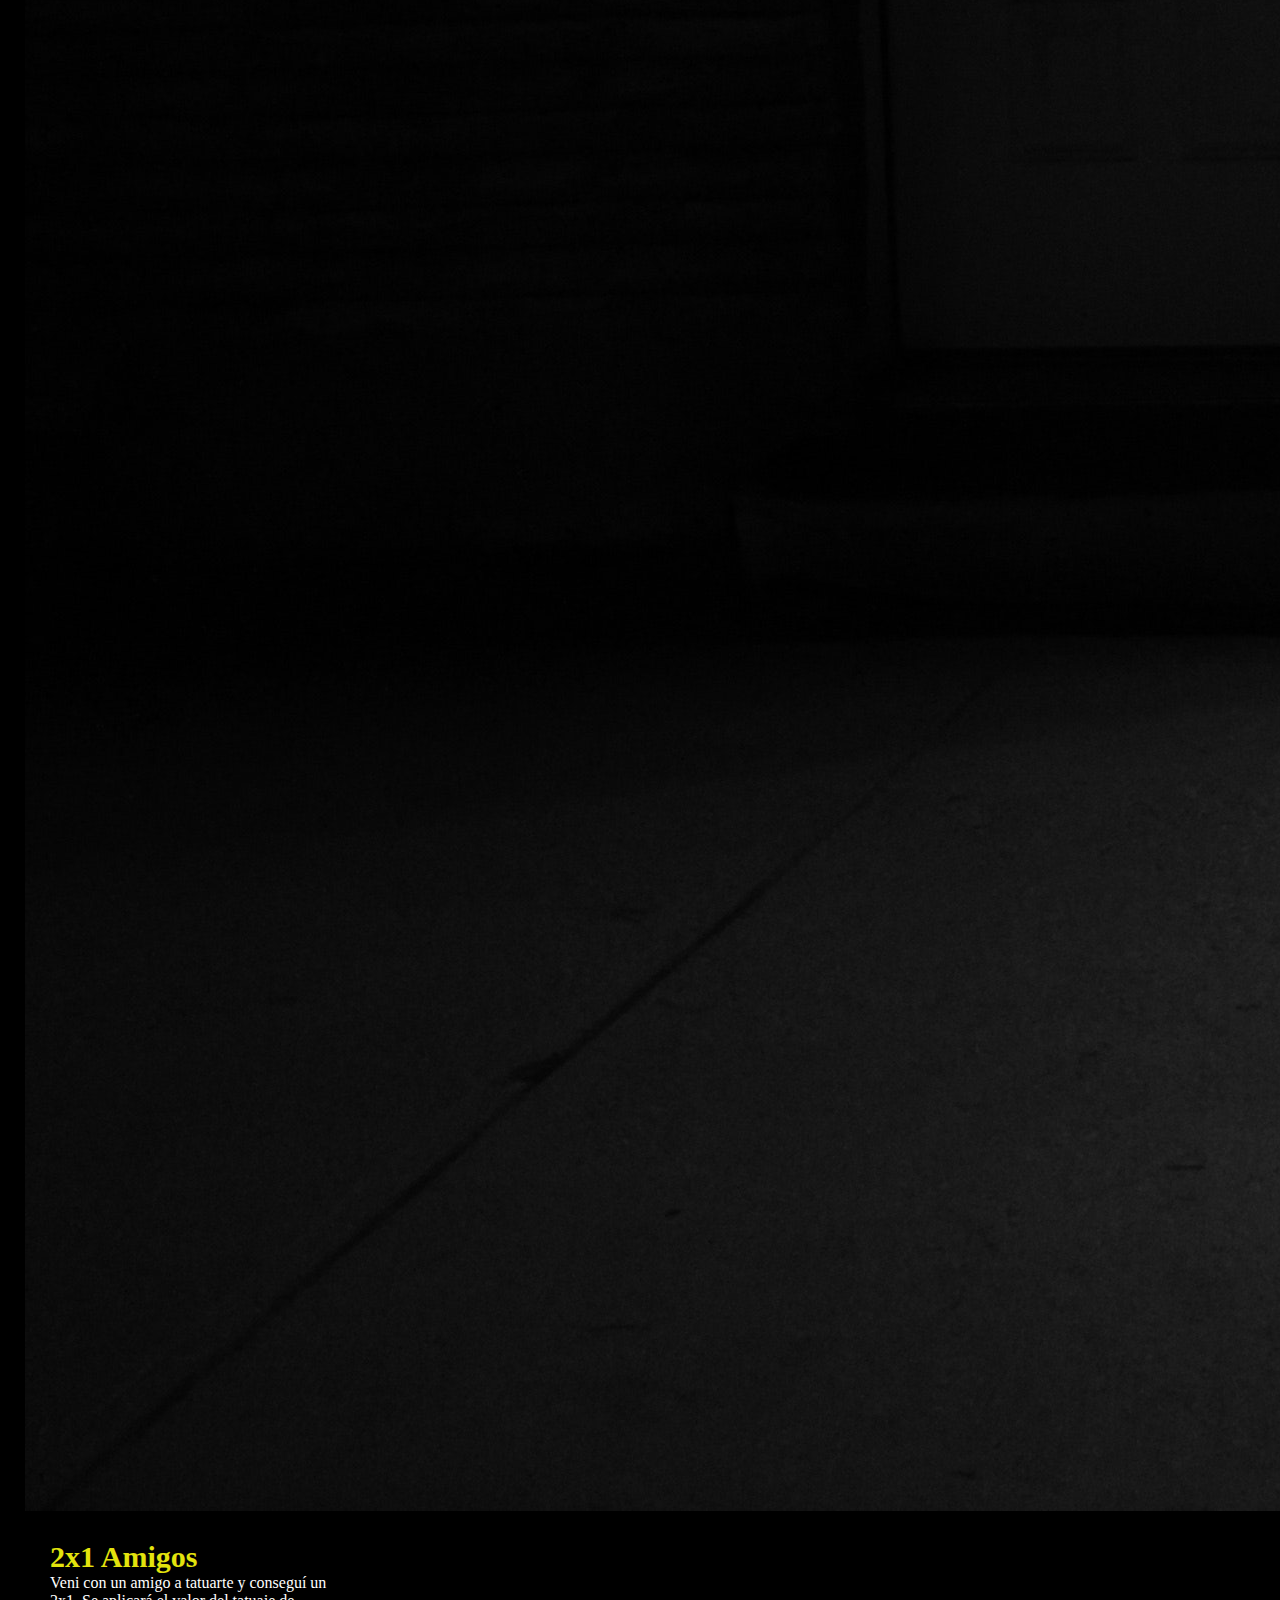
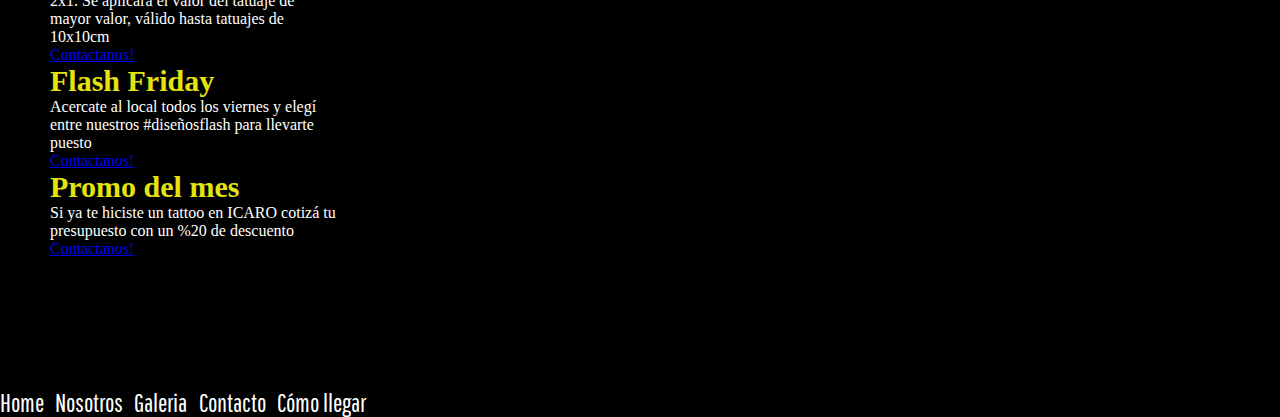
==== commit d8736d30: "cards" ====
--- a/index.html
+++ b/index.html
@@ -4,15 +4,17 @@
     <meta charset="UTF-8">
     <meta http-equiv="X-UA-Compatible" content="IE=edge">
     <meta name="viewport" content="width=device-width, initial-scale=1.0">
+    <meta name="keywords" content="TATTOO, TATUAJES, TINTA, TATUADOR, TATUADORES, TATUAJE, TRADICIONAL TATTOO">
+    <meta name="description" content="Desde 1996 Icaro Tattoo se encuentra en el corazón del barrio de Flores plasmando el arte en la piel de quienes confían en nuestro trabajo.">
     <title>Icaro Tattoo - HOME</title>
     <link rel="shortcut icon" href="./img/rayo.ico" type="image/x-icon">
     <link rel="stylesheet" href="https://cdn.jsdelivr.net/npm/bootstrap@4.6.1/dist/css/bootstrap.min.css" integrity="sha384-zCbKRCUGaJDkqS1kPbPd7TveP5iyJE0EjAuZQTgFLD2ylzuqKfdKlfG/eSrtxUkn" crossorigin="anonymous">
-    <link rel="stylesheet" href="/estilos.css">
+    <link rel="stylesheet" href="./estilos/estilos.css">
 </head>
 <body>
     <header class="container-fluid">
         <div class="row">
-            <nav class="dropdown col-md-2">
+            <nav class="dropdown col-2 col-md-2">
               <button class="btn btn-secondary dropdown-toggle" type="button" id="dropdownMenuButton" data-toggle="dropdown" aria-expanded="false">
                 <img src="./img/maquina-de-tatuar.png" alt="" width="50px" height="50px">
               </button>
@@ -25,14 +27,65 @@
                 
               </div>
             </nav>
-          <h1 class="titulo col-lg-4 col-md-3">ICARO<img class="rayo" src="./img/flash (1).png" alt="" height="70px" width="70px">TATTOO</h1>
+          <h1 class="titulo col-10 col-lg-10 col-md-10 container-fluid">ICARO<img class="rayo" src="./img/flash (1).png" alt="" height="70px" width="70px">TATTOO</h1>
         </div>
     </header>
-    <main class="container-fluid">
+    <div id="carouselExampleIndicators" class="carousel slide col-9 container-fluid" data-ride="carousel">
+      <ol class="carousel-indicators">
+        <li data-target="#carouselExampleIndicators" data-slide-to="0" class="active"></li>
+        <li data-target="#carouselExampleIndicators" data-slide-to="1"></li>
+        <li data-target="#carouselExampleIndicators" data-slide-to="2"></li>
+      </ol>
+      <div class="carousel-inner">
+        <div class="carousel-item active">
+          <a href="#amigos"><img src="./img/2x1 Amigos.png" class="d-block w-100" alt="..." height="300px"></a>
+        </div>
+        <div class="carousel-item">
+          <a href="#friday"><img src="./img/Flash Friday.png" class="d-block w-100" alt="..." height="300px"></a>
+        </div>
+        <div class="carousel-item">
+          <a href="#mes"><img src="./img/Promo del mes.jpg" class="d-block w-100" alt="..." height="300px"></a>
+        </div>
+      </div>
+      <button class="carousel-control-prev" type="button" data-target="#carouselExampleIndicators" data-slide="prev">
+        <span class="carousel-control-prev-icon" aria-hidden="true"></span>
+        <span class="sr-only">Previous</span>
+      </button>
+      <button class="carousel-control-next" type="button" data-target="#carouselExampleIndicators" data-slide="next">
+        <span class="carousel-control-next-icon" aria-hidden="true"></span>
+        <span class="sr-only">Next</span>
+      </button>
+    </div>
+    <main class="container">
       <div class="row subtitulo"><h2>Nuestro compromiso</h2></div>
-      <div class="row">
+      <div class="row home">
         <div class="compromiso col-lg-6 col-md-8">En ÍCARO TATTOO estamos comprometidos con nuestros clientes, cada trabajo está hecho con dedicación y el amor al arte de nuestros tatuadores. Cada linea realizada data años de dedicación por este arte al que transformamos en nuestro estilo de vida. LLevate un pedacito de nuestro arte en tu piel. <br><br> De ÍCARO para vos.</div>
         <img src="./img/tattoo.jpg" alt="" class="col-lg-6 col-md-8 card float-right">
+      </div>
+      <div class="container">
+        <div class="row">
+        <div class="card col-12 col-md-4" style="width: 18rem;">
+          <div class="card-body">
+            <h5 class="card-title">2x1 Amigos</h5>
+            <p class="card-text">Veni con un amigo a tatuarte y conseguí un 2x1. Se aplicará el valor del tatuaje de mayor valor, válido hasta tatuajes de 10x10cm</p>
+            <a href="/pages/contacto.html" class="card-link">Contactanos!</a>
+          </div>
+        </div>
+        <div class="card col-12 col-md-4" style="width: 18rem;">
+          <div class="card-body">
+            <h5 class="card-title">Flash Friday</h5>
+            <p class="card-text">Acercate al local todos los viernes y elegí entre nuestros #diseñosflash para llevarte puesto</p>
+            <a href="/pages/contacto.html" class="card-link">Contactanos!</a>
+          </div>
+        </div>
+        <div class="card col-12 col-md-4" style="width: 18rem;">
+          <div class="card-body">
+            <h5 class="card-title">Promo del mes</h5>
+            <p class="card-text">Si ya te hiciste un tattoo en ICARO cotizá tu presupuesto con un %20 de descuento</p>
+            <a href="/pages/contacto.html" class="card-link">Contactanos!</a>
+          </div>
+        </div>
+      </div>  
       </div>
     </main>
     <footer class="container-fluid footer text-right">
@@ -41,7 +94,7 @@
       <a href="/pages/nosotros.html">Nosotros</a> | 
       <a href="/pages/galeria.html">Galeria</a> | 
       <a href="/pages/contacto.html">Contacto</a> | 
-      <a href="/pages/como llegar.html">Cómo llegar</a>
+      <a href="/pages/comollegar.html">Cómo llegar</a>
       </p>        
     </footer>
 
--- a/estilos/estilos.css
+++ b/estilos/estilos.css
@@ -0,0 +1,573 @@
+@import url("https://fonts.googleapis.com/css2?family=Anton&display=swap");
+@import url("https://fonts.googleapis.com/css2?family=Pathway+Gothic+One&family=Teko:wght@300&display=swap");
+* {
+  margin: 0;
+  padding: 0;
+}
+
+.centrar, .imgnos, .tattoo1, .tattoo2, .tattoo3, .tattoo4, .tattoo5, .tattoo6, .tattoo7 {
+  background-position: center;
+  background-size: cover;
+}
+
+.dropdown {
+  background-color: rgba(0, 0, 0, 0.863);
+  border-radius: 10%;
+}
+
+.titulo {
+  font-family: 'Anton', sans-serif;
+  font-size: 50px;
+  color: white;
+  text-align: center;
+  -webkit-animation-name: bienvenida;
+          animation-name: bienvenida;
+  -webkit-animation-duration: 5s;
+          animation-duration: 5s;
+  -webkit-animation-iteration-count: 1;
+          animation-iteration-count: 1;
+  -webkit-animation-delay: 2.5s;
+          animation-delay: 2.5s;
+}
+
+.rayo {
+  -webkit-animation-name: rayo;
+          animation-name: rayo;
+  -webkit-animation-duration: 5s;
+          animation-duration: 5s;
+}
+
+body {
+  background-color: #000000;
+  background-image: url("data:image/svg+xml,%3Csvg xmlns='http://www.w3.org/2000/svg' width='100%25' height='100%25' viewBox='0 0 1600 800'%3E%3Cg %3E%3Cpolygon fill='%230e0317' points='1600 160 0 460 0 350 1600 50'/%3E%3Cpolygon fill='%231c062e' points='1600 260 0 560 0 450 1600 150'/%3E%3Cpolygon fill='%23290945' points='1600 360 0 660 0 550 1600 250'/%3E%3Cpolygon fill='%23370c5c' points='1600 460 0 760 0 650 1600 350'/%3E%3Cpolygon fill='%23450F73' points='1600 800 0 800 0 750 1600 450'/%3E%3C/g%3E%3C/svg%3E");
+  background-attachment: fixed;
+  background-size: cover;
+}
+
+.footer {
+  position: absolute;
+  -webkit-transform: translate(0, 80px);
+          transform: translate(0, 80px);
+}
+
+.footer a {
+  color: white;
+  -webkit-text-decoration: solid;
+          text-decoration: solid;
+  font-family: "Pathway Gothic One", sans-serif;
+  font-size: 25px;
+}
+
+.footer a:hover {
+  color: rgba(155, 0, 0, 0.717);
+}
+
+.subtitulo {
+  font-size: 14px;
+  font-weight: bold;
+  font-family: "Pathway Gothic One", sans-serif;
+  color: white;
+  line-height: 30px;
+  -webkit-transform: translate(0, 20px);
+          transform: translate(0, 20px);
+  margin: 0;
+}
+
+.compromiso {
+  font-size: 24px;
+  font-weight: bold;
+  font-family: "Pathway Gothic One", sans-serif;
+  color: white;
+  line-height: 40px;
+  -webkit-transform: translate(0, 50px);
+          transform: translate(0, 50px);
+}
+
+form {
+  color: white;
+  -webkit-transform: translate(0, 50px);
+          transform: translate(0, 50px);
+  margin: 10px;
+}
+
+label {
+  color: white;
+}
+
+.formulariobtn {
+  background-color: #801280;
+}
+
+.imgcon {
+  -ms-flex-item-align: center;
+      -ms-grid-row-align: center;
+      align-self: center;
+  -webkit-transform: translate(50px, 0);
+          transform: translate(50px, 0);
+}
+
+.mapa {
+  -webkit-transform: translate(0, 30px);
+          transform: translate(0, 30px);
+  margin-left: 30px;
+}
+
+.textllegar {
+  -webkit-transform: translate(0, 20px);
+          transform: translate(0, 20px);
+  margin-left: 30px;
+  font-size: 24px;
+  font-family: "Pathway Gothic One", sans-serif;
+  color: white;
+}
+
+.imgrow {
+  -webkit-transform: translate(0, 20px);
+          transform: translate(0, 20px);
+  -webkit-box-pack: center;
+      -ms-flex-pack: center;
+          justify-content: center;
+}
+
+.galeria:hover {
+  -webkit-transform: scale(1.1);
+          transform: scale(1.1);
+  -webkit-transition: 2s;
+  transition: 2s;
+  z-index: 1;
+}
+
+.imgnos {
+  background-image: url(./img/persona2.jpg);
+  height: 400px;
+  width: 200px;
+}
+
+.tattoo1 {
+  background-image: url("/img/tattoo1.jpg");
+  padding: 150px;
+}
+
+.tattoo2 {
+  background-image: url("/img/tattoo2.jpg");
+  padding: 150px;
+}
+
+.tattoo3 {
+  background-image: url("/img/tattoo3.jpg");
+  padding: 150px;
+}
+
+.tattoo4 {
+  background-image: url("/img/tattoo4.jpg");
+  padding: 150px;
+}
+
+.tattoo5 {
+  background-image: url("/img/tattoo5.jpg");
+  padding: 150px;
+}
+
+.tattoo6 {
+  background-image: url("/img/tattoo6.jpg");
+  padding: 150px;
+}
+
+.tattoo7 {
+  background-image: url("/img/tattoo7.jpg");
+  padding: 150px;
+}
+
+@-webkit-keyframes rayo {
+  10% {
+    opacity: 0;
+  }
+  20% {
+    opacity: 1;
+  }
+  30% {
+    opacity: 0;
+  }
+  40% {
+    opacity: 1;
+  }
+  50% {
+    opacity: 0;
+  }
+}
+
+@keyframes rayo {
+  10% {
+    opacity: 0;
+  }
+  20% {
+    opacity: 1;
+  }
+  30% {
+    opacity: 0;
+  }
+  40% {
+    opacity: 1;
+  }
+  50% {
+    opacity: 0;
+  }
+}
+
+@-webkit-keyframes bienvenida {
+  10% {
+    opacity: 0;
+  }
+  15% {
+    opacity: 1;
+    color: white;
+  }
+  20% {
+    opacity: 0;
+  }
+  25% {
+    opacity: 1;
+    color: black;
+  }
+  30% {
+    opacity: 0;
+  }
+  35% {
+    opacity: 1;
+    color: white;
+  }
+  40% {
+    opacity: 0;
+  }
+  45% {
+    opacity: 1;
+    color: black;
+  }
+  50% {
+    opacity: 0;
+  }
+  55% {
+    opacity: 1;
+    color: white;
+  }
+  60% {
+    opacity: 0;
+  }
+  65% {
+    opacity: 1;
+    color: black;
+  }
+  70% {
+    opacity: 0;
+  }
+  75% {
+    opacity: 1;
+    color: white;
+  }
+  80% {
+    opacity: 0;
+  }
+  85% {
+    opacity: 1;
+    color: black;
+  }
+  90% {
+    opacity: 0;
+  }
+  95% {
+    opacity: 1;
+    color: white;
+  }
+}
+
+@keyframes bienvenida {
+  10% {
+    opacity: 0;
+  }
+  15% {
+    opacity: 1;
+    color: white;
+  }
+  20% {
+    opacity: 0;
+  }
+  25% {
+    opacity: 1;
+    color: black;
+  }
+  30% {
+    opacity: 0;
+  }
+  35% {
+    opacity: 1;
+    color: white;
+  }
+  40% {
+    opacity: 0;
+  }
+  45% {
+    opacity: 1;
+    color: black;
+  }
+  50% {
+    opacity: 0;
+  }
+  55% {
+    opacity: 1;
+    color: white;
+  }
+  60% {
+    opacity: 0;
+  }
+  65% {
+    opacity: 1;
+    color: black;
+  }
+  70% {
+    opacity: 0;
+  }
+  75% {
+    opacity: 1;
+    color: white;
+  }
+  80% {
+    opacity: 0;
+  }
+  85% {
+    opacity: 1;
+    color: black;
+  }
+  90% {
+    opacity: 0;
+  }
+  95% {
+    opacity: 1;
+    color: white;
+  }
+}
+
+@media only screen and (max-width: 776px) {
+  .imgcon {
+    opacity: 0;
+  }
+  .mapa {
+    height: 200px;
+    width: 1vh;
+  }
+  .footer {
+    -webkit-transform: translate(0, 300px);
+            transform: translate(0, 300px);
+  }
+  .imgnos {
+    opacity: 0;
+    height: 0px;
+  }
+  .rownos {
+    height: 300px;
+  }
+}
+
+@media only screen and (max-width: 405px) {
+  .footer a {
+    font-size: 18px;
+  }
+  .compromiso {
+    line-height: 24px;
+    font-size: 18px;
+  }
+}
+
+@media only screen and (max-width: 1209px) {
+  .tattoo1 {
+    padding: 130px;
+    height: 300px;
+    width: 100px;
+  }
+  .tattoo2 {
+    padding: 130px;
+    height: 300px;
+    width: 150px;
+  }
+  .tattoo3 {
+    padding: 130px;
+    height: 300px;
+    width: 100px;
+  }
+  .tattoo4 {
+    padding: 130px;
+    height: 300px;
+    width: 100px;
+  }
+}
+
+@media only screen and (max-width: 1049px) {
+  .tattoo1 {
+    padding: 100px;
+    height: 300px;
+    width: 100px;
+  }
+  .tattoo2 {
+    padding: 100px;
+    height: 300px;
+    width: 50px;
+  }
+  .tattoo3 {
+    padding: 100px;
+    height: 300px;
+    width: 100px;
+  }
+  .tattoo4 {
+    padding: 100px;
+    height: 300px;
+    width: 100px;
+  }
+}
+
+@media only screen and (max-width: 810px) {
+  .tattoo1 {
+    padding: 80px;
+    height: 300px;
+    width: 100px;
+  }
+  .tattoo2 {
+    padding: 80px;
+    height: 300px;
+    width: 50px;
+  }
+  .tattoo3 {
+    padding: 80px;
+    height: 300px;
+    width: 100px;
+  }
+  .tattoo4 {
+    padding: 80px;
+    height: 300px;
+    width: 100px;
+  }
+}
+
+@media only screen and (max-width: 649px) {
+  .tattoo1 {
+    padding: 70px;
+    height: 250px;
+    width: 80px;
+  }
+  .tattoo2 {
+    padding: 70px;
+    height: 250px;
+    width: 80px;
+  }
+  .tattoo3 {
+    padding: 70px;
+    height: 250px;
+    width: 80px;
+  }
+  .tattoo4 {
+    padding: 80px;
+    height: 250px;
+    width: 100px;
+  }
+}
+
+@media only screen and (max-width: 576px) {
+  .tattoo1 {
+    padding: 100px;
+    height: 300px;
+    width: 100px;
+  }
+  .tattoo2 {
+    padding: 150px;
+    height: 250px;
+    width: 300px;
+  }
+  .tattoo3 {
+    padding: 100px;
+    height: 360px;
+    width: 80px;
+  }
+  .tattoo4 {
+    padding: 180px;
+    height: 250px;
+    width: 200px;
+  }
+}
+
+@media only screen and (max-width: 528px) {
+  .tattoo1 {
+    padding: 100px;
+    height: 300px;
+    width: 100px;
+  }
+  .tattoo2 {
+    padding: 150px;
+    height: 250px;
+    width: 300px;
+  }
+  .tattoo3 {
+    padding: 100px;
+    height: 360px;
+    width: 80px;
+  }
+  .tattoo4 {
+    padding: 180px;
+    height: 250px;
+    width: 500px;
+  }
+  .galeria {
+    -webkit-transform: translate(40px, 0);
+            transform: translate(40px, 0);
+  }
+}
+
+.tattoo5 {
+  padding: 200px;
+  height: 200px;
+  width: 200px;
+}
+
+.tattoo6 {
+  padding: 200px;
+  height: 200px;
+  width: 200px;
+}
+
+.tattoo7 {
+  padding: 200px;
+  height: 200px;
+  width: 200px;
+}
+
+.carousel {
+  height: 300px;
+  width: 80%;
+}
+
+.card-body {
+  background-color: rgba(0, 0, 0, 0.438);
+}
+
+.card {
+  padding: 0;
+  background-color: #00000075;
+}
+
+.container {
+  gap: 3;
+  padding: 10px;
+  margin: 15px;
+}
+
+.home {
+  height: auto;
+}
+
+.card-title {
+  color: #e3e30d;
+  font-size: 30px;
+  text-shadow: 5px 0px 0px rgba(0, 0, 0, 0.596);
+}
+
+.card-text {
+  color: white;
+}
+/*# sourceMappingURL=estilos.css.map */